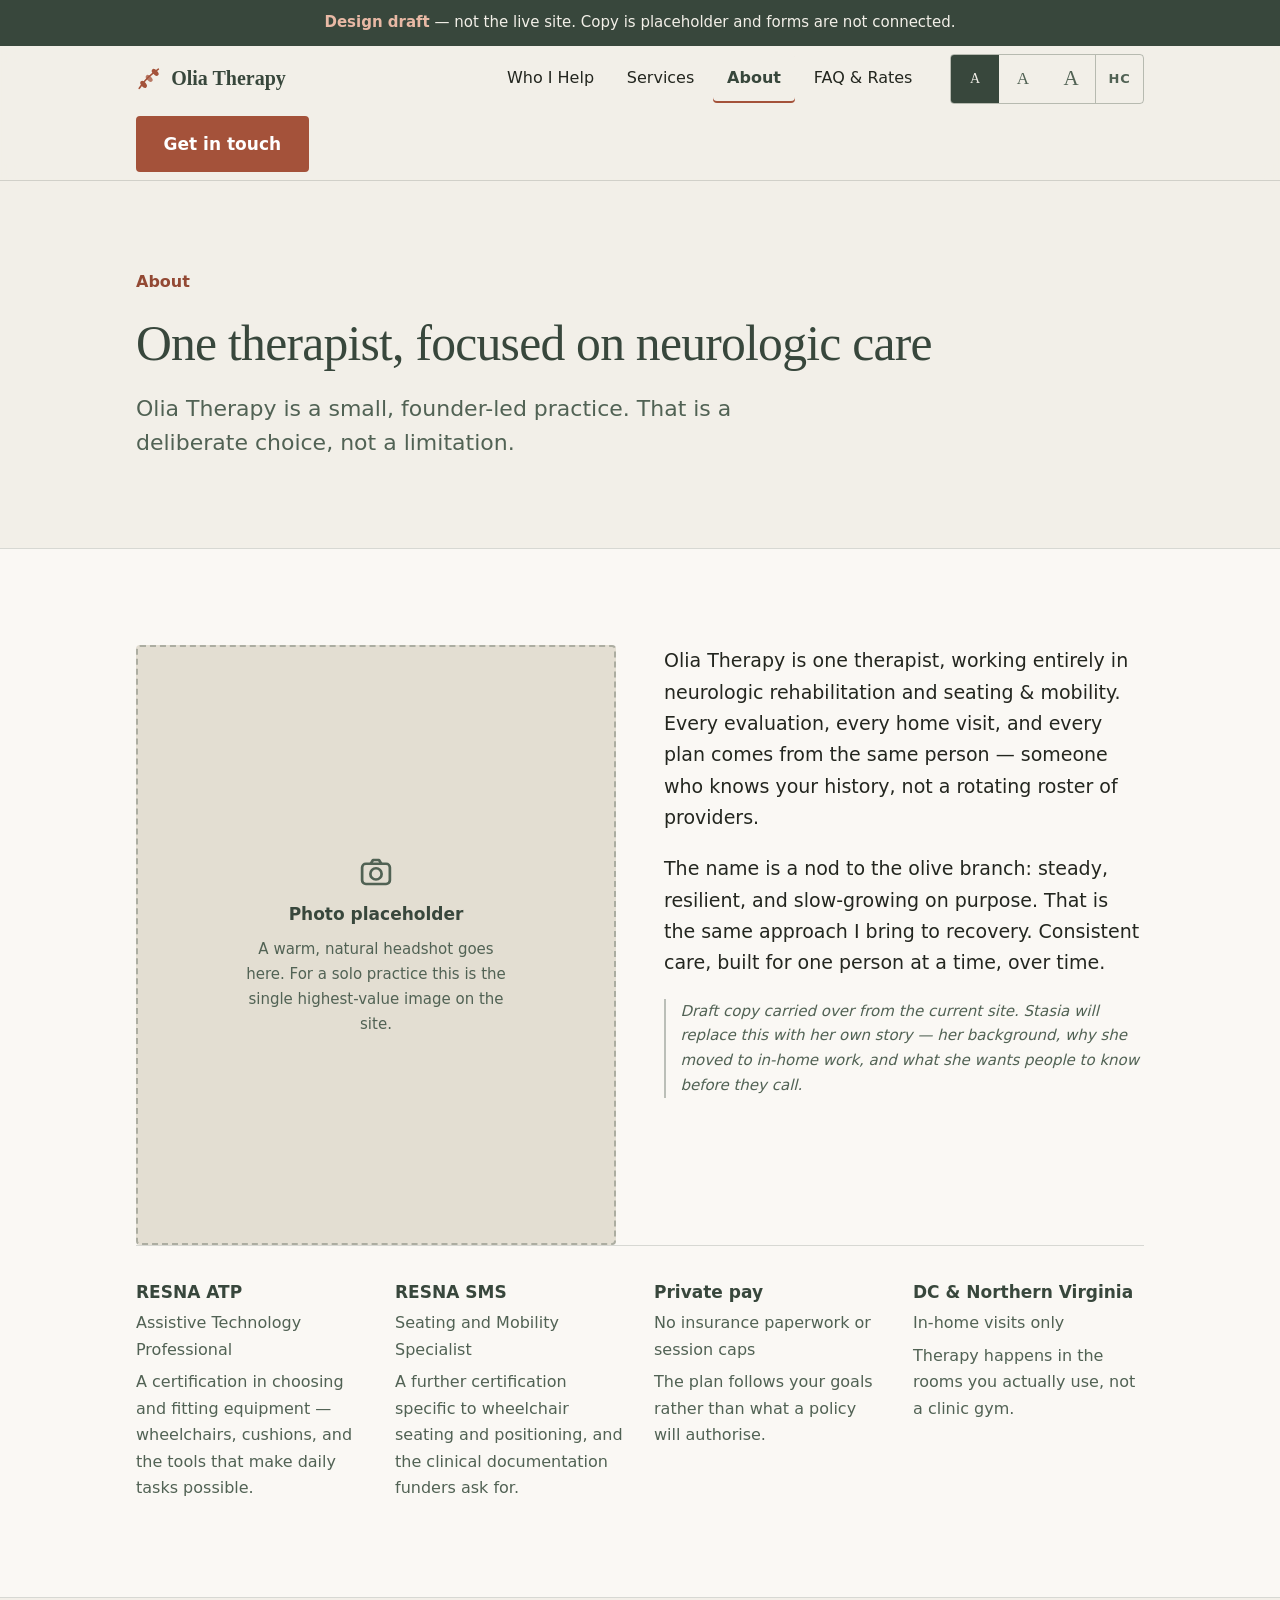
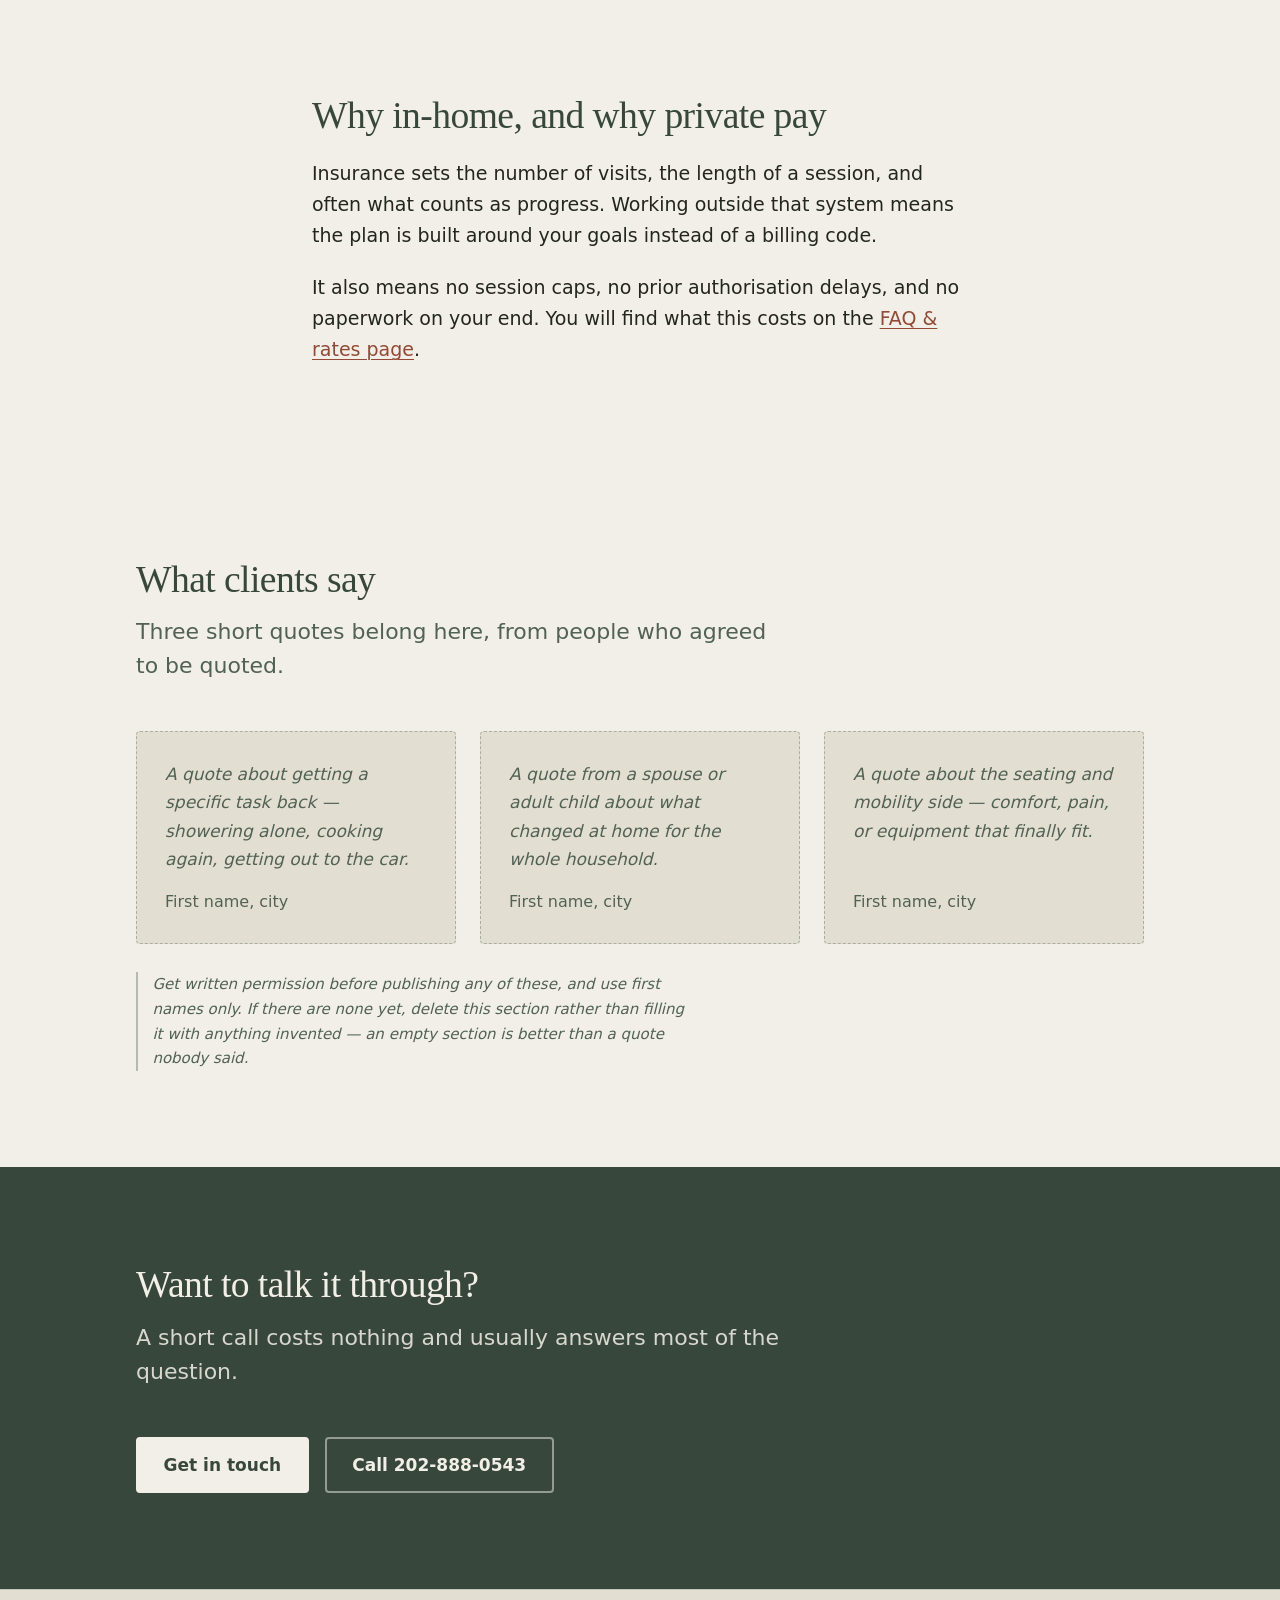
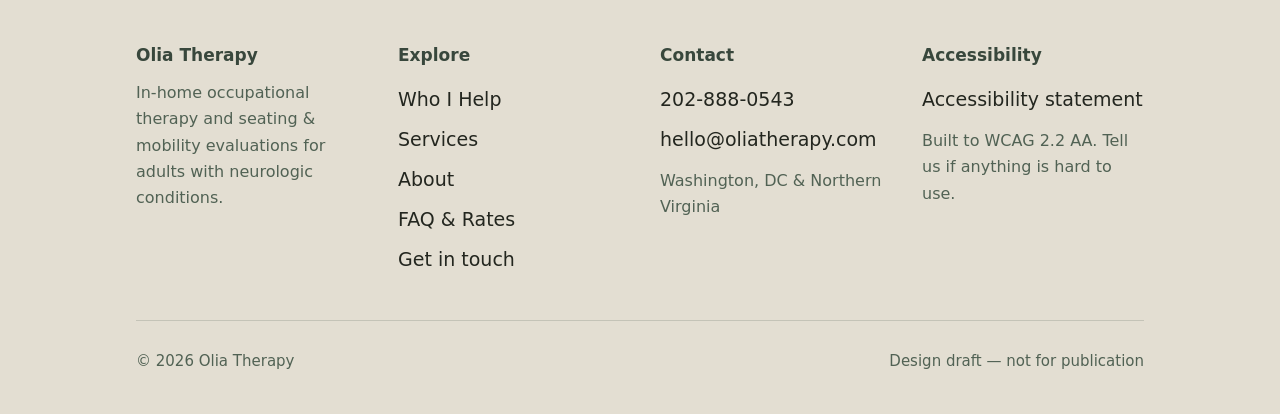
==== about.html @ 37af199b "Design audit pass: fix layout defect, add missing conversion content Layout defect: - Conditions pag" ====
<!DOCTYPE html>
<html lang="en">
<head>
<meta charset="UTF-8">
<meta name="viewport" content="width=device-width, initial-scale=1">

<!-- DRAFT ONLY. oliatherapy.com is live; this copy must never be indexed
     alongside it. Do not remove until this becomes the canonical site. -->
<meta name="robots" content="noindex, nofollow, noarchive, nosnippet">

<title>About | Olia Therapy</title>
<link rel="stylesheet" href="assets/css/site.css">
<link rel="preload" href="assets/fonts/worksans-var-latin.woff2" as="font" type="font/woff2" crossorigin>
<link rel="preload" href="assets/fonts/fraunces-var-latin.woff2" as="font" type="font/woff2" crossorigin>
<script>
/* Apply saved reading preferences before first paint to avoid a flash. */
(function(){try{var p=JSON.parse(localStorage.getItem('olia-reader-prefs'))||{};
if(p.textsize&&p.textsize!=='normal')document.documentElement.setAttribute('data-textsize',p.textsize);
if(p.contrast==='high')document.documentElement.setAttribute('data-contrast','high');}catch(e){}})();
</script>
</head>
<body>

<a class="skip" href="#main">Skip to main content</a>

<svg class="visually-hidden" aria-hidden="true" focusable="false" xmlns="http://www.w3.org/2000/svg">
  <symbol id="i-branch" viewBox="0 0 32 32"><path d="M4 28C9 21 13 14 28 4" fill="none" stroke="currentColor" stroke-width="2" stroke-linecap="round"/><ellipse cx="9.5" cy="23" rx="3" ry="5.2" transform="rotate(-40 9.5 23)" fill="currentColor"/><ellipse cx="16.5" cy="15.5" rx="3" ry="5.2" transform="rotate(-45 16.5 15.5)" fill="currentColor" opacity=".75"/><ellipse cx="24" cy="8" rx="3" ry="5.2" transform="rotate(-45 24 8)" fill="currentColor"/></symbol>
  <symbol id="i-phone" viewBox="0 0 24 24"><path d="M6.5 3h3l1.5 4-2 1.5a12 12 0 0 0 6.5 6.5L17 13l4 1.5v3a2.5 2.5 0 0 1-2.8 2.5C10.4 19.3 4.7 13.6 4 5.8A2.5 2.5 0 0 1 6.5 3Z" fill="none" stroke="currentColor" stroke-width="1.9" stroke-linejoin="round"/></symbol>
  <symbol id="i-mail" viewBox="0 0 24 24"><rect x="2.75" y="5" width="18.5" height="14" rx="2" fill="none" stroke="currentColor" stroke-width="1.9"/><path d="m3.5 6.5 8.5 6.5 8.5-6.5" fill="none" stroke="currentColor" stroke-width="1.9" stroke-linecap="round" stroke-linejoin="round"/></symbol>
  <symbol id="i-menu" viewBox="0 0 24 24"><path d="M4 7h16M4 12h16M4 17h16" fill="none" stroke="currentColor" stroke-width="2" stroke-linecap="round"/></symbol>
  <symbol id="i-close" viewBox="0 0 24 24"><path d="m6 6 12 12M18 6 6 18" fill="none" stroke="currentColor" stroke-width="2" stroke-linecap="round"/></symbol>
  <symbol id="i-arrow" viewBox="0 0 24 24"><path d="M4 12h15m0 0-5.5-5.5M19 12l-5.5 5.5" fill="none" stroke="currentColor" stroke-width="2" stroke-linecap="round" stroke-linejoin="round"/></symbol>
  <symbol id="i-chevron" viewBox="0 0 24 24"><path d="m6 9.5 6 6 6-6" fill="none" stroke="currentColor" stroke-width="2" stroke-linecap="round" stroke-linejoin="round"/></symbol>
  <symbol id="i-info" viewBox="0 0 24 24"><circle cx="12" cy="12" r="9.25" fill="none" stroke="currentColor" stroke-width="1.9"/><path d="M12 11v5.5M12 7.6v.9" stroke="currentColor" stroke-width="2" stroke-linecap="round"/></symbol>
  <symbol id="i-people" viewBox="0 0 32 32"><circle cx="12" cy="10.5" r="4.5" fill="none" stroke="currentColor" stroke-width="1.9"/><path d="M4.5 26c0-4.1 3.4-7.5 7.5-7.5s7.5 3.4 7.5 7.5" fill="none" stroke="currentColor" stroke-width="1.9" stroke-linecap="round"/><path d="M21.5 7.2a4.5 4.5 0 0 1 0 8.6M24 18.9c3.1.9 5.5 3.8 5.5 7.1" fill="none" stroke="currentColor" stroke-width="1.9" stroke-linecap="round" opacity=".7"/></symbol>
  <symbol id="i-camera" viewBox="0 0 24 24"><rect x="2.75" y="6.5" width="18.5" height="13.5" rx="2.5" fill="none" stroke="currentColor" stroke-width="1.8"/><circle cx="12" cy="13.25" r="3.75" fill="none" stroke="currentColor" stroke-width="1.8"/><path d="M8.5 6.5 10 4h4l1.5 2.5" fill="none" stroke="currentColor" stroke-width="1.8" stroke-linejoin="round"/></symbol>
  <symbol id="i-stroke" viewBox="0 0 32 32"><circle cx="16" cy="16" r="13" fill="none" stroke="currentColor" stroke-width="1.9"/><path d="M8.5 16h4.2l2.1-4.8 3.1 9.4 2-4.6h3.6" fill="none" stroke="currentColor" stroke-width="2.1" stroke-linecap="round" stroke-linejoin="round" opacity=".85"/></symbol>
  <symbol id="i-brain" viewBox="0 0 32 32"><path d="M16 4c5.5 0 9.5 4.6 9.5 10.3 0 6.6-5.6 11.4-9.5 12.5-3.9-1.1-9.5-5.9-9.5-12.5C6.5 8.6 10.5 4 16 4Z" fill="none" stroke="currentColor" stroke-width="1.9"/><path d="M11.5 15.2c1.7-1.9 1.7 2 3.4.1 1.7-1.9 1.7 2 3.4.1M16 20.5v3" fill="none" stroke="currentColor" stroke-width="1.9" stroke-linecap="round" opacity=".85"/></symbol>
  <symbol id="i-spine" viewBox="0 0 32 32"><path d="M16 4.5v23" fill="none" stroke="currentColor" stroke-width="1.9" stroke-linecap="round"/><path d="M11 8h10M11 27.5h10" fill="none" stroke="currentColor" stroke-width="1.9" stroke-linecap="round" opacity=".6"/><circle cx="16" cy="13" r="2.4" fill="currentColor" opacity=".85"/><circle cx="16" cy="19.5" r="2.4" fill="currentColor" opacity=".85"/></symbol>
  <symbol id="i-progressive" viewBox="0 0 32 32"><circle cx="16" cy="16" r="12.5" fill="none" stroke="currentColor" stroke-width="1.9"/><path d="M16 8.5V16l5.5 3.2" fill="none" stroke="currentColor" stroke-width="2.1" stroke-linecap="round" stroke-linejoin="round" opacity=".85"/></symbol>
  <symbol id="i-seating" viewBox="0 0 32 32"><circle cx="12.5" cy="22" r="6.5" fill="none" stroke="currentColor" stroke-width="1.9"/><path d="M12.5 22h8.5l3-6.5" fill="none" stroke="currentColor" stroke-width="1.9" stroke-linecap="round" stroke-linejoin="round"/><path d="M12.5 22V11h6" fill="none" stroke="currentColor" stroke-width="1.9" stroke-linecap="round" stroke-linejoin="round" opacity=".85"/><circle cx="24.5" cy="7.5" r="2.6" fill="currentColor" opacity=".85"/></symbol>
</svg>

<aside class="draft-banner" aria-label="Draft notice">
  <strong>Design draft</strong> &mdash; not the live site. Copy is placeholder and forms are not connected.
</aside>

<header class="site-header">
  <div class="header-inner">
    <a class="brand" href="index.html">
      <svg aria-hidden="true" focusable="false" style="color:var(--clay)"><use href="#i-branch"/></svg>
      Olia Therapy
    </a>

    <nav class="nav-links" aria-label="Main">
      <a href="conditions.html">Who I Help</a>
      <a href="services.html">Services</a>
      <a href="about.html">About</a>
      <a href="faq.html">FAQ &amp; Rates</a>
    </nav>

    <div class="reader-controls">
        <span class="visually-hidden" id="rc-desktop-label">Reading options</span>
        <div class="rc-group" role="group" aria-labelledby="rc-desktop-label">
          <button type="button" class="rc-btn s1" data-set-textsize="normal" aria-pressed="true"><span aria-hidden="true">A</span><span class="visually-hidden">Standard text size</span></button>
          <button type="button" class="rc-btn s2" data-set-textsize="large" aria-pressed="false"><span aria-hidden="true">A</span><span class="visually-hidden">Large text size</span></button>
          <button type="button" class="rc-btn s3" data-set-textsize="xlarge" aria-pressed="false"><span aria-hidden="true">A</span><span class="visually-hidden">Extra large text size</span></button>
          <button type="button" class="rc-btn contrast" data-toggle-contrast aria-pressed="false">HC<span class="visually-hidden"> — high contrast mode</span></button>
        </div>
      </div>

    <a class="btn btn-primary" href="contact.html">Get in touch</a>

    <button type="button" class="menu-toggle" data-menu-open aria-expanded="false" aria-controls="mobile-menu">
      <svg aria-hidden="true" focusable="false"><use href="#i-menu"/></svg>
      Menu
    </button>
  </div>
</header>

<div class="mobile-menu" id="mobile-menu" hidden>
  <div class="mm-head">
    <span class="brand" aria-hidden="true">
      <svg focusable="false" style="color:var(--clay)"><use href="#i-branch"/></svg>
      Olia Therapy
    </span>
    <button type="button" class="mm-close" data-menu-close>
      <svg aria-hidden="true" focusable="false"><use href="#i-close"/></svg>
      <span class="visually-hidden">Close menu</span>
    </button>
  </div>
  <nav class="mm-links" aria-label="Main">
    <a href="conditions.html">Who I Help</a>
    <a href="services.html">Services</a>
    <a href="about.html">About</a>
    <a href="faq.html">FAQ &amp; Rates</a>
    <a href="contact.html">Get in touch</a>
  </nav>
  <div class="mm-foot">
    <div class="reader-controls">
        <span class="visually-hidden" id="rc-mobile-label">Reading options</span>
        <div class="rc-group" role="group" aria-labelledby="rc-mobile-label">
          <button type="button" class="rc-btn s1" data-set-textsize="normal" aria-pressed="true"><span aria-hidden="true">A</span><span class="visually-hidden">Standard text size</span></button>
          <button type="button" class="rc-btn s2" data-set-textsize="large" aria-pressed="false"><span aria-hidden="true">A</span><span class="visually-hidden">Large text size</span></button>
          <button type="button" class="rc-btn s3" data-set-textsize="xlarge" aria-pressed="false"><span aria-hidden="true">A</span><span class="visually-hidden">Extra large text size</span></button>
          <button type="button" class="rc-btn contrast" data-toggle-contrast aria-pressed="false">HC<span class="visually-hidden"> — high contrast mode</span></button>
        </div>
      </div>
    <a class="btn btn-primary" href="tel:+12028880543">Call 202-888-0543</a>
  </div>
</div>

<main id="main">

  <section class="hero">
    <div class="wrap">
      <div class="stack" style="max-width:52rem">
        <p class="eyebrow">About</p>
        <h1>One therapist, focused on neurologic care</h1>
        <p class="lede">Olia Therapy is a small, founder-led practice. That is a deliberate choice, not a limitation.</p>
      </div>
    </div>
  </section>

  <section class="band-surface">
    <div class="wrap">
      <div class="grid-2" style="align-items:start">
        <div class="photo-slot portrait">
          <svg aria-hidden="true" focusable="false"><use href="#i-camera"/></svg>
          <b>Photo placeholder</b>
          <span>A warm, natural headshot goes here. For a solo practice this is the single highest-value image on the site.</span>
        </div>
        <div class="stack">
          <p>Olia Therapy is one therapist, working entirely in neurologic rehabilitation and seating &amp; mobility. Every evaluation, every home visit, and every plan comes from the same person — someone who knows your history, not a rotating roster of providers.</p>
          <p>The name is a nod to the olive branch: steady, resilient, and slow-growing on purpose. That is the same approach I bring to recovery. Consistent care, built for one person at a time, over time.</p>
          <p class="draft-note">Draft copy carried over from the current site. Stasia will replace this with her own story — her background, why she moved to in-home work, and what she wants people to know before they call.</p>
        </div>
      </div>


      <div class="credentials">
        <div class="credential">
          <p class="credential-name">RESNA ATP</p>
          <p>Assistive Technology Professional</p>
          <p class="credential-what">A certification in choosing and fitting equipment &mdash; wheelchairs, cushions, and the tools that make daily tasks possible.</p>
        </div>
        <div class="credential">
          <p class="credential-name">RESNA SMS</p>
          <p>Seating and Mobility Specialist</p>
          <p class="credential-what">A further certification specific to wheelchair seating and positioning, and the clinical documentation funders ask for.</p>
        </div>
        <div class="credential">
          <p class="credential-name">Private pay</p>
          <p>No insurance paperwork or session caps</p>
          <p class="credential-what">The plan follows your goals rather than what a policy will authorise.</p>
        </div>
        <div class="credential">
          <p class="credential-name">DC &amp; Northern Virginia</p>
          <p>In-home visits only</p>
          <p class="credential-what">Therapy happens in the rooms you actually use, not a clinic gym.</p>
        </div>
      </div>
    </div>
  </section>

  <section>
    <div class="wrap wrap-narrow">
      <div class="stack">
        <h2>Why in-home, and why private pay</h2>
        <p>Insurance sets the number of visits, the length of a session, and often what counts as progress. Working outside that system means the plan is built around your goals instead of a billing code.</p>
        <p>It also means no session caps, no prior authorisation delays, and no paperwork on your end. You will find what this costs on the <a href="faq.html">FAQ &amp; rates page</a>.</p>
      </div>
    </div>
  </section>

  <section>
    <div class="wrap">
      <div class="section-head">
        <h2>What clients say</h2>
        <p class="lede">Three short quotes belong here, from people who agreed to be quoted.</p>
      </div>
      <div class="quote-grid">
        <div class="quote quote-empty">
          <p class="quote-body">A quote about getting a specific task back &mdash; showering alone, cooking again, getting out to the car.</p>
          <p class="quote-attrib">First name, city</p>
        </div>
        <div class="quote quote-empty">
          <p class="quote-body">A quote from a spouse or adult child about what changed at home for the whole household.</p>
          <p class="quote-attrib">First name, city</p>
        </div>
        <div class="quote quote-empty">
          <p class="quote-body">A quote about the seating and mobility side &mdash; comfort, pain, or equipment that finally fit.</p>
          <p class="quote-attrib">First name, city</p>
        </div>
      </div>
      <p class="draft-note" style="margin-top:1.75rem">Get written permission before publishing any of these, and use first names only. If there are none yet, delete this section rather than filling it with anything invented &mdash; an empty section is better than a quote nobody said.</p>
    </div>
  </section>

  <section class="band-deep">
    <div class="wrap">
      <div class="section-head">
        <h2>Want to talk it through?</h2>
        <p class="lede">A short call costs nothing and usually answers most of the question.</p>
      </div>
      <div class="btn-row">
        <a class="btn btn-on-deep" href="contact.html">Get in touch</a>
        <a class="btn" style="border-color:rgba(242,239,232,.5);color:var(--on-deep)" href="tel:+12028880543">Call 202-888-0543</a>
      </div>
    </div>
  </section>
</main>

<footer class="site-footer">
  <div class="wrap">
    <div class="footer-grid">
      <div>
        <h2>Olia Therapy</h2>
        <p style="color:var(--mid);font-size:1rem">In-home occupational therapy and seating &amp; mobility evaluations for adults with neurologic conditions.</p>
      </div>
      <div>
        <h2>Explore</h2>
        <ul class="footer-links">
          <li><a href="conditions.html">Who I Help</a></li>
          <li><a href="services.html">Services</a></li>
          <li><a href="about.html">About</a></li>
          <li><a href="faq.html">FAQ &amp; Rates</a></li>
          <li><a href="contact.html">Get in touch</a></li>
        </ul>
      </div>
      <div>
        <h2>Contact</h2>
        <ul class="footer-links">
          <li><a href="tel:+12028880543">202-888-0543</a></li>
          <li><a href="mailto:hello@oliatherapy.com">hello@oliatherapy.com</a></li>
        </ul>
        <p style="color:var(--mid);font-size:1rem;margin-top:.5rem">Washington, DC &amp; Northern Virginia</p>
      </div>
      <div>
        <h2>Accessibility</h2>
        <ul class="footer-links">
          <li><a href="accessibility.html">Accessibility statement</a></li>
        </ul>
        <p style="color:var(--mid);font-size:1rem;margin-top:.5rem">Built to WCAG 2.2 AA. Tell us if anything is hard to use.</p>
      </div>
    </div>
    <div class="footer-bottom">
      <span>&copy; 2026 Olia Therapy</span>
      <span>Design draft &mdash; not for publication</span>
    </div>
  </div>
</footer>

<nav class="call-bar" aria-label="Quick contact">
  <a href="tel:+12028880543"><svg aria-hidden="true" focusable="false"><use href="#i-phone"/></svg>Call</a>
  <a href="mailto:hello@oliatherapy.com"><svg aria-hidden="true" focusable="false"><use href="#i-mail"/></svg>Email</a>
</nav>

<script src="assets/js/site.js"></script>

</body>
</html>
---- assets/css/site.css ----
/* ==========================================================================
   Olia Therapy — design system
   Palette B "Sage & Clay". Every text/background pairing verified >= 4.5:1.
   Audience note: visitors commonly live with stroke, TBI, SCI, Parkinson's,
   MS. Sizes and targets below are deliberately above WCAG 2.2 AA minimums.
   ========================================================================== */

/* ---------- fonts (self-hosted, latin subset) ---------- */
@font-face {
  font-family: 'Fraunces';
  src: url('../fonts/fraunces-var-latin.woff2') format('woff2-variations');
  font-weight: 400 600;
  font-style: normal;
  font-display: swap;
  unicode-range: U+0000-00FF, U+0131, U+0152-0153, U+02BB-02BC, U+2000-206F, U+2122;
}
@font-face {
  font-family: 'Work Sans';
  src: url('../fonts/worksans-var-latin.woff2') format('woff2-variations');
  font-weight: 400 600;
  font-style: normal;
  font-display: swap;
  unicode-range: U+0000-00FF, U+0131, U+0152-0153, U+02BB-02BC, U+2000-206F, U+2122;
}

/* ---------- tokens ---------- */
:root {
  /* palette B — sage & clay */
  --ink:        #23261F;  /* body text        13.4:1 on --bg */
  --deep:       #38473C;  /* headings          8.6:1 on --bg */
  --mid:        #516254;  /* muted text  5.7/6.1/4.9 on bg/surface/sunk */
  --clay:       #A4523A;  /* accent: text 4.8:1, white-on-fill 5.5:1 */
  --clay-deep:  #934934;  /* accent text 5.6/6.1/4.8 on bg/surface/sunk */
  --bg:         #F2EFE8;  /* page ground */
  --surface:    #FAF8F4;  /* raised panels */
  --sunk:       #E3DED2;  /* recessed bands */
  --line:       rgba(56, 71, 60, 0.18);
  --line-firm:  rgba(56, 71, 60, 0.32);
  --on-deep:    #F2EFE8;  /* text on --deep fills */
  --on-clay:    #FFFFFF;  /* text on --clay fills */

  /* type */
  --serif: 'Fraunces', Georgia, 'Times New Roman', serif;
  --sans:  'Work Sans', -apple-system, BlinkMacSystemFont, 'Segoe UI', system-ui, sans-serif;
  --text-base: 1.1875rem;   /* 19px floor — stroke-accessibility research */
  --leading: 1.65;
  --measure: 65ch;

  /* space + chrome */
  --gutter: clamp(1.25rem, 4vw, 2.5rem);
  --section-y: clamp(3.5rem, 8vw, 6rem);
  --header-h: 4.5rem;
  --radius: 4px;
  --tap: 3rem;              /* 48px — double the WCAG 2.2 minimum */
  --focus: var(--clay-deep);
}

/* reader preference: high contrast. Every pairing pushed past 7:1. */
:root[data-contrast="high"] {
  --ink:       #14170F;
  --deep:      #1E2A20;
  --mid:       #33412F;
  --clay:      #7A3826;
  --clay-deep: #6E3221;
  --bg:        #FFFDF7;
  --surface:   #FFFFFF;
  --sunk:      #F0ECE0;
  --line:      rgba(20, 23, 15, 0.45);
  --line-firm: rgba(20, 23, 15, 0.7);
  --focus:     #14170F;
}

/* reader preference: text size. Scales the root so every rem follows. */
:root[data-textsize="large"]  { font-size: 112.5%; }
:root[data-textsize="xlarge"] { font-size: 125%; }

/* ---------- reset ---------- */
*, *::before, *::after { box-sizing: border-box; }
html { -webkit-text-size-adjust: 100%; scroll-behavior: smooth; }
body {
  margin: 0;
  background: var(--bg);
  color: var(--ink);
  font-family: var(--sans);
  font-size: var(--text-base);
  line-height: var(--leading);
  -webkit-font-smoothing: antialiased;
  overflow-x: hidden;
}
img, svg, video { max-width: 100%; height: auto; display: block; }
button, input, select, textarea { font: inherit; color: inherit; }

/* ---------- typography ---------- */
h1, h2, h3, h4 {
  font-family: var(--serif);
  color: var(--deep);
  font-weight: 500;
  line-height: 1.15;
  letter-spacing: -0.015em;
  text-wrap: balance;
  margin: 0;
}
h1 { font-size: clamp(2.1rem, 5vw, 3.1rem); }
h2 { font-size: clamp(1.65rem, 3.4vw, 2.35rem); }
h3 { font-size: clamp(1.25rem, 2.2vw, 1.5rem); line-height: 1.25; }
h4 { font-size: 1.0625rem; font-family: var(--sans); font-weight: 600; letter-spacing: 0; }
p  { margin: 0; max-width: var(--measure); }
strong { font-weight: 600; color: var(--deep); }

a { color: var(--clay-deep); text-underline-offset: 0.18em; text-decoration-thickness: 1px; }
a:hover { text-decoration-thickness: 2px; }

.lede {
  font-size: clamp(1.2rem, 2.1vw, 1.375rem);
  line-height: 1.55;
  color: var(--mid);
  max-width: 46ch;
}
.eyebrow {
  font-size: 1rem;
  font-weight: 600;
  color: var(--clay-deep);
  margin: 0;
}

/* ---------- layout ---------- */
.wrap { width: 100%; max-width: 68rem; margin-inline: auto; padding-inline: var(--gutter); }
.wrap-narrow { max-width: 46rem; }
section { padding-block: var(--section-y); }
.band-surface { background: var(--surface); border-block: 1px solid var(--line); }
.band-sunk    { background: var(--sunk); }
.band-deep    { background: var(--deep); color: var(--on-deep); }
.band-deep h1, .band-deep h2, .band-deep h3 { color: var(--on-deep); }
.band-deep .lede, .band-deep p { color: rgba(242, 239, 232, 0.86); }
.band-deep .eyebrow { color: #E8B9A5; }

.stack   { display: flex; flex-direction: column; gap: 1.25rem; }
.stack-s { display: flex; flex-direction: column; gap: 0.75rem; }
.stack-l { display: flex; flex-direction: column; gap: 2.5rem; }
.section-head { display: flex; flex-direction: column; gap: 0.9rem; max-width: 54ch; margin-bottom: 3rem; }

/* WCAG 2.2 — 2.4.11 Focus Not Obscured: sticky header must never cover focus */
:where(h1, h2, h3, section, [id]) { scroll-margin-top: calc(var(--header-h) + 1.5rem); }

/* ---------- focus + skip ---------- */
:focus-visible {
  outline: 3px solid var(--focus);
  outline-offset: 3px;
  border-radius: 2px;
}
.skip {
  position: absolute; left: var(--gutter); top: -100vh; z-index: 100;
  background: var(--deep); color: var(--on-deep);
  padding: 0.9rem 1.5rem; border-radius: var(--radius); font-weight: 600;
  text-decoration: none;
}
.skip:focus { top: 0.75rem; }

/* ---------- header ---------- */
.site-header {
  position: sticky; top: 0; z-index: 50;
  background: color-mix(in srgb, var(--bg) 92%, transparent);
  backdrop-filter: blur(8px);
  border-bottom: 1px solid var(--line);
}
@supports not (backdrop-filter: blur(8px)) { .site-header { background: var(--bg); } }

.header-inner {
  max-width: 68rem; margin-inline: auto; padding: 0.5rem var(--gutter);
  min-height: var(--header-h);
  display: flex; align-items: center; gap: 0.75rem 1.5rem;
  /* wraps instead of overflowing when the reader enlarges text to 200% */
  flex-wrap: wrap;
}
.brand {
  display: inline-flex; align-items: center; gap: 0.6rem;
  font-family: var(--serif); font-size: 1.25rem; font-weight: 600;
  color: var(--deep); text-decoration: none; margin-right: auto;
  padding-block: 0.5rem;
}
.brand svg { width: 1.6rem; height: 1.6rem; flex: none; }

.nav-links { display: flex; align-items: center; gap: 0.35rem; }
.nav-links a {
  display: inline-flex; align-items: center; min-height: var(--tap);
  padding: 0 0.85rem; border-radius: var(--radius);
  color: var(--ink); text-decoration: none; font-size: 1rem;
}
.nav-links a:hover { background: var(--sunk); color: var(--deep); }
.nav-links a[aria-current="page"] {
  color: var(--deep); font-weight: 600;
  box-shadow: inset 0 -2px 0 var(--clay);
}

/* ---------- reader controls ---------- */
.reader-controls { display: flex; align-items: center; gap: 0.4rem; }
.rc-group { display: flex; align-items: center; border: 1px solid var(--line-firm); border-radius: var(--radius); overflow: hidden; }
.rc-btn {
  min-width: var(--tap); min-height: var(--tap);
  display: inline-flex; align-items: center; justify-content: center;
  background: transparent; border: 0; cursor: pointer;
  color: var(--mid); font-family: var(--serif); line-height: 1;
}
.rc-btn:hover { background: var(--sunk); color: var(--deep); }
.rc-btn[aria-pressed="true"] { background: var(--deep); color: var(--on-deep); }
.rc-btn.s1 { font-size: 0.875rem; }
.rc-btn.s2 { font-size: 1.0625rem; }
.rc-btn.s3 { font-size: 1.3125rem; }
.rc-btn.contrast { border-left: 1px solid var(--line-firm); font-family: var(--sans); font-size: 0.8125rem; font-weight: 600; letter-spacing: 0.06em; padding-inline: 0.75rem; }

/* ---------- buttons ---------- */
.btn {
  display: inline-flex; align-items: center; justify-content: center;
  min-height: var(--tap); padding: 0.75rem 1.6rem;
  border-radius: var(--radius); border: 2px solid transparent;
  font-size: 1.0625rem; font-weight: 600; text-decoration: none; cursor: pointer;
  transition: background-color .15s ease, border-color .15s ease, color .15s ease;
}
.btn-primary { background: var(--clay); color: var(--on-clay); border-color: var(--clay); }
.btn-primary:hover { background: var(--clay-deep); border-color: var(--clay-deep); }
.btn-secondary { background: transparent; color: var(--deep); border-color: var(--line-firm); }
.btn-secondary:hover { border-color: var(--deep); background: var(--surface); }
.btn-on-deep { background: var(--on-deep); color: var(--deep); border-color: var(--on-deep); }
.btn-on-deep:hover { background: #fff; border-color: #fff; }
.btn-row { display: flex; flex-wrap: wrap; gap: 1rem; }

.link-more {
  display: inline-flex; align-items: center;
  min-height: var(--tap); font-weight: 600; color: var(--clay-deep);
  text-decoration: none; box-shadow: inset 0 -1px 0 currentColor; width: fit-content;
}
.link-more:hover { box-shadow: inset 0 -2px 0 currentColor; }

/* ---------- mobile menu ---------- */
.menu-toggle { display: none; }
.mobile-menu { display: none; }

@media (max-width: 61.25rem) {
  .nav-links, .header-inner .reader-controls { display: none; }
  .menu-toggle {
    display: inline-flex; align-items: center; gap: 0.55rem;
    min-height: var(--tap); padding: 0 1rem;
    background: transparent; border: 1px solid var(--line-firm);
    border-radius: var(--radius); color: var(--deep);
    font-size: 1rem; font-weight: 600; cursor: pointer;
  }
  .menu-toggle svg { width: 1.25rem; height: 1.25rem; }

  .mobile-menu {
    display: flex; flex-direction: column;
    position: fixed; inset: 0; z-index: 60;
    background: var(--bg);
    overflow-y: auto; overscroll-behavior: contain;
  }
  .mobile-menu[hidden] { display: none; }
  .mm-head {
    display: flex; align-items: center; justify-content: space-between; gap: 1rem;
    padding: 0 var(--gutter); min-height: var(--header-h);
    border-bottom: 1px solid var(--line);
  }
  .mm-close {
    min-width: var(--tap); min-height: var(--tap);
    display: inline-flex; align-items: center; justify-content: center;
    background: transparent; border: 1px solid var(--line-firm);
    border-radius: var(--radius); color: var(--deep); cursor: pointer;
  }
  .mm-close svg { width: 1.5rem; height: 1.5rem; }
  .mm-links { display: flex; flex-direction: column; padding: 0.5rem var(--gutter); }
  .mm-links a {
    display: flex; align-items: center; min-height: 3.5rem;
    font-family: var(--serif); font-size: 1.5rem; color: var(--deep);
    text-decoration: none; border-bottom: 1px solid var(--line);
  }
  .mm-links a[aria-current="page"] { color: var(--clay-deep); font-weight: 600; }
  .mm-foot { padding: 1.5rem var(--gutter) 6rem; display: flex; flex-direction: column; gap: 1.25rem; }
  .mm-foot .reader-controls { display: flex; }
}

/* ---------- mobile call bar ---------- */
.call-bar { display: none; }
@media (max-width: 47.5rem) {
  /* The sticky Call/Email bar covers this, so the header CTA is redundant
     here and would otherwise wrap the header onto a second row. */
  .header-inner > .btn-primary { display: none; }

  .call-bar {
    display: grid; grid-template-columns: 1fr 1fr;
    position: fixed; left: 0; right: 0; bottom: 0; z-index: 40;
    background: var(--deep);
    padding-bottom: env(safe-area-inset-bottom, 0);
  }
  .call-bar a {
    display: inline-flex; align-items: center; justify-content: center; gap: 0.5rem;
    min-height: 3.5rem; color: var(--on-deep); text-decoration: none;
    font-weight: 600; font-size: 1.0625rem;
  }
  .call-bar a + a { border-left: 1px solid rgba(242,239,232,.25); }
  .call-bar svg { width: 1.15rem; height: 1.15rem; flex: none; }
  body { padding-bottom: 3.5rem; }
}

/* ---------- hero ---------- */
.hero { padding-block: clamp(3rem, 7vw, 5.5rem); }
.hero-grid { display: grid; grid-template-columns: 1.1fr 0.9fr; gap: clamp(2rem, 5vw, 4rem); align-items: center; }
.hero-copy { display: flex; flex-direction: column; gap: 1.6rem; align-items: flex-start; }
@media (max-width: 56.25rem) {
  .hero-grid { grid-template-columns: 1fr; }
  .hero-art { max-width: 20rem; margin-inline: auto; }
}

/* ---------- cards + grids ---------- */
.grid-3 { display: grid; grid-template-columns: repeat(auto-fit, minmax(15rem, 1fr)); gap: 1.5rem; }
.grid-2 { display: grid; grid-template-columns: repeat(auto-fit, minmax(19rem, 1fr)); gap: clamp(1.5rem, 4vw, 3rem); }

.card {
  background: var(--surface); border: 1px solid var(--line);
  border-radius: var(--radius); padding: 1.75rem;
  display: flex; flex-direction: column; gap: 0.7rem;
}
.card h3 { font-size: 1.25rem; }
.card p { color: var(--mid); font-size: 1.0625rem; }
.card-icon { width: 2.5rem; height: 2.5rem; margin-bottom: 0.3rem; }
.card .link-more { margin-top: auto; padding-top: 0.5rem; }

/* condition list — content-led, not a card grid */
.condition-list { display: grid; grid-template-columns: repeat(auto-fit, minmax(17rem, 1fr)); gap: 2.25rem 2.5rem; }
.condition { display: flex; gap: 1rem; align-items: flex-start; }
.condition svg { width: 2.25rem; height: 2.25rem; flex: none; margin-top: 0.15rem; }
.condition h3 { font-size: 1.1875rem; margin-bottom: 0.35rem; }
.condition p { color: var(--mid); font-size: 1.0625rem; }

/* condition detail — heading spans, then prose and checklist share the width */
.condition-detail { display: grid; gap: 1.5rem 3rem; grid-template-columns: 1fr 1fr; align-items: start; }
.condition-detail > .cd-head { grid-column: 1 / -1; display: flex; align-items: center; gap: 1rem; }
.condition-detail > .cd-head svg { width: 2.75rem; height: 2.75rem; flex: none; color: var(--clay); }
.condition-detail + .condition-detail { margin-top: 3.5rem; padding-top: 3.5rem; border-top: 1px solid var(--line); }
.cd-list-label { font-weight: 600; font-size: 1rem; color: var(--deep); margin-bottom: 0.85rem; }
@media (max-width: 47.5rem) { .condition-detail { grid-template-columns: 1fr; } }

/* service blocks */
.service-block { display: grid; grid-template-columns: 0.85fr 1.15fr; gap: clamp(1.5rem, 4vw, 3.5rem); align-items: start; }
.service-block + .service-block { margin-top: var(--section-y); padding-top: var(--section-y); border-top: 1px solid var(--line); }
@media (max-width: 56.25rem) { .service-block { grid-template-columns: 1fr; } }

.tag {
  display: inline-block; width: fit-content;
  font-size: 0.8125rem; font-weight: 600; letter-spacing: 0.09em; text-transform: uppercase;
  color: var(--clay-deep); border: 1px solid var(--line-firm);
  border-radius: 99px; padding: 0.35rem 0.85rem;
}

/* checklist */
.checks { list-style: none; margin: 0; padding: 0; display: flex; flex-direction: column; gap: 0.85rem; }
.checks li { display: grid; grid-template-columns: 1.35rem 1fr; gap: 0.85rem; align-items: start; }
.checks li::before {
  content: ""; width: 1.35rem; height: 1.35rem; margin-top: 0.2rem;
  background: var(--clay); border-radius: 50%;
  -webkit-mask: url("data:image/svg+xml,%3Csvg xmlns='http://www.w3.org/2000/svg' viewBox='0 0 24 24'%3E%3Cpath d='M5 12.5l4.5 4.5L19 7.5' fill='none' stroke='%23000' stroke-width='2.5' stroke-linecap='round' stroke-linejoin='round'/%3E%3C/svg%3E") center/1.35rem no-repeat;
          mask: url("data:image/svg+xml,%3Csvg xmlns='http://www.w3.org/2000/svg' viewBox='0 0 24 24'%3E%3Cpath d='M5 12.5l4.5 4.5L19 7.5' fill='none' stroke='%23000' stroke-width='2.5' stroke-linecap='round' stroke-linejoin='round'/%3E%3C/svg%3E") center/1.35rem no-repeat;
}

/* testimonials */
.quote-grid { display: grid; grid-template-columns: repeat(auto-fit, minmax(17rem, 1fr)); gap: 1.5rem; }
.quote {
  display: flex; flex-direction: column; gap: 1rem;
  padding: 1.75rem; background: var(--surface);
  border: 1px solid var(--line); border-radius: var(--radius);
}
.quote-body { font-size: 1.0625rem; }
.quote-attrib { font-size: 1rem; color: var(--mid); margin-top: auto; }
.quote-empty { border-style: dashed; border-color: var(--line-firm); background: var(--sunk); }
.quote-empty .quote-body { color: var(--mid); font-style: italic; }

/* pull quote */
.pullquote {
  font-family: var(--serif); font-weight: 500;
  font-size: clamp(1.5rem, 3.2vw, 2.1rem); line-height: 1.28;
  color: var(--deep); margin: 0; max-width: 22ch;
}
.pullquote cite { display: block; margin-top: 1.25rem; font-family: var(--sans); font-size: 1rem; font-style: normal; color: var(--mid); }

/* closing prompt — the quiet alternative to the full dark band */
.closer {
  display: flex; flex-wrap: wrap; align-items: center; justify-content: space-between;
  gap: 1.5rem 2.5rem; padding: 2rem 0 0; border-top: 2px solid var(--deep);
}
.closer h2 { font-size: clamp(1.4rem, 2.6vw, 1.85rem); max-width: 20ch; }

/* credentials */
.credentials { display: grid; grid-template-columns: repeat(auto-fit, minmax(13rem, 1fr)); gap: 1.75rem; padding-top: 2rem; border-top: 1px solid var(--line); }
.credential .credential-name {
  color: var(--deep); margin-bottom: 0.25rem;
  font-family: var(--sans); font-weight: 600; font-size: 1.0625rem;
}
.credential p { color: var(--mid); font-size: 1rem; }
.credential .credential-what { margin-top: 0.4rem; }

/* caregiver panel */
.caregiver {
  display: grid; grid-template-columns: auto 1fr; gap: 1.25rem 1.5rem;
  align-items: start; padding: 1.75rem 2rem;
  background: var(--surface); border: 1px solid var(--line);
  border-left: 3px solid var(--clay); border-radius: var(--radius);
}
.caregiver svg { width: 2.25rem; height: 2.25rem; color: var(--clay); flex: none; }
.caregiver .stack-s { gap: 0.85rem; }
@media (max-width: 36rem) { .caregiver { grid-template-columns: 1fr; } }

/* area list */
.area-list { list-style: none; margin: 0; padding: 0; }
.area-list li { padding: 0.9rem 0; border-bottom: 1px solid var(--line); font-size: 1.0625rem; }
.area-list li:last-child { border-bottom: none; }

/* FAQ accordion */
.faq-list { display: flex; flex-direction: column; }
.faq-item { border-bottom: 1px solid var(--line); }
.faq-item:first-child { border-top: 1px solid var(--line); }
.faq-q {
  width: 100%; min-height: var(--tap); padding: 1.35rem 3rem 1.35rem 0;
  background: none; border: 0; cursor: pointer; text-align: left;
  display: flex; align-items: center; justify-content: space-between; gap: 1rem;
  font-family: var(--serif); font-size: 1.25rem; font-weight: 500; color: var(--deep);
  position: relative;
}
.faq-q:hover { color: var(--clay-deep); }
.faq-q .chev {
  position: absolute; right: 0; width: 1.5rem; height: 1.5rem; flex: none;
  transition: transform .2s ease; color: var(--clay-deep);
}
.faq-q[aria-expanded="true"] .chev { transform: rotate(180deg); }
.faq-a { padding: 0 0 1.5rem; display: flex; flex-direction: column; gap: 1rem; }
.faq-a[hidden] { display: none; }

/* forms */
.form { display: flex; flex-direction: column; gap: 1.35rem; max-width: 34rem; }
.field { display: flex; flex-direction: column; gap: 0.45rem; }
.field label { font-weight: 600; font-size: 1rem; color: var(--deep); }
.field .hint { font-size: 0.9375rem; color: var(--mid); }
.field input, .field textarea, .field select {
  width: 100%; min-height: var(--tap);
  background: var(--surface); color: var(--ink);
  border: 1px solid var(--line-firm); border-radius: var(--radius);
  padding: 0.75rem 0.9rem; font-size: 1.0625rem;
}
.field textarea { min-height: 8rem; resize: vertical; }
.field input::placeholder, .field textarea::placeholder { color: var(--mid); opacity: .8; }
.field input:focus-visible, .field textarea:focus-visible, .field select:focus-visible { border-color: var(--focus); }

.band-deep .field label { color: var(--on-deep); }
.band-deep .field .hint { color: rgba(242,239,232,.75); }
.band-deep .field input, .band-deep .field textarea {
  background: rgba(242,239,232,.1); color: var(--on-deep); border-color: rgba(242,239,232,.4);
}
.band-deep .field input::placeholder, .band-deep .field textarea::placeholder { color: rgba(242,239,232,.55); }
.band-deep :focus-visible { outline-color: #E8B9A5; }

.notice {
  display: grid; grid-template-columns: auto 1fr; gap: 0.85rem; align-items: start;
  background: var(--sunk); border-left: 3px solid var(--clay);
  padding: 1rem 1.25rem; border-radius: var(--radius); font-size: 1rem;
}
.notice svg { width: 1.35rem; height: 1.35rem; color: var(--clay-deep); flex: none; margin-top: 0.15rem; }
.notice p { color: var(--ink); max-width: 58ch; }
.band-deep .notice { background: rgba(242,239,232,.1); border-left-color: #E8B9A5; }
.band-deep .notice p { color: rgba(242,239,232,.9); }
.band-deep .notice svg { color: #E8B9A5; }

/* contact direct links */
.contact-direct { display: flex; flex-direction: column; gap: 0.5rem; }
.contact-direct a {
  display: inline-flex; align-items: center; gap: 0.75rem;
  min-height: var(--tap); font-size: 1.25rem; font-weight: 600;
  color: var(--on-deep); text-decoration: none; width: fit-content;
}
.contact-direct a:hover { color: #E8B9A5; }
.contact-direct svg { width: 1.35rem; height: 1.35rem; flex: none; }

/* prose (accessibility statement, long copy) */
.prose { display: flex; flex-direction: column; gap: 1.35rem; }
.prose h2 { margin-top: 1.5rem; }
.prose h3 { margin-top: 1rem; }
.prose ul { margin: 0; padding-left: 1.35rem; display: flex; flex-direction: column; gap: 0.6rem; }
.prose li { max-width: var(--measure); }
.prose li::marker { color: var(--clay); }

/* draft banner — removed before any real launch */
.draft-banner {
  display: block;
  background: var(--deep); color: var(--on-deep);
  font-size: 0.9375rem; text-align: center; padding: 0.65rem var(--gutter);
}
.draft-banner strong { color: #E8B9A5; }

/* footer */
.site-footer { background: var(--sunk); border-top: 1px solid var(--line); padding-block: 3.5rem 2.5rem; }
.footer-grid { display: grid; grid-template-columns: repeat(auto-fit, minmax(13rem, 1fr)); gap: 2.5rem; }
.footer-grid h2 { color: var(--deep); margin-bottom: 0.9rem;
  font-family: var(--sans); font-weight: 600; font-size: 1.0625rem; letter-spacing: 0; }
.footer-links { list-style: none; margin: 0; padding: 0; display: flex; flex-direction: column; }
.footer-links a { display: inline-flex; align-items: center; min-height: 2.5rem; color: var(--ink); text-decoration: none; }
.footer-links a:hover { color: var(--clay-deep); text-decoration: underline; }
.footer-bottom {
  margin-top: 2.5rem; padding-top: 1.75rem; border-top: 1px solid var(--line);
  display: flex; flex-wrap: wrap; gap: 0.75rem 2rem; justify-content: space-between;
  font-size: 0.9375rem; color: var(--mid);
}

/* ---------- utilities ---------- */
.visually-hidden {
  position: absolute; width: 1px; height: 1px; margin: -1px;
  padding: 0; overflow: hidden; clip: rect(0 0 0 0); white-space: nowrap; border: 0;
}
.text-center { text-align: center; }
.mx-auto { margin-inline: auto; }

@media (prefers-reduced-motion: reduce) {
  html { scroll-behavior: auto; }
  *, *::before, *::after { animation-duration: .01ms !important; animation-iteration-count: 1 !important; transition-duration: .01ms !important; }
  .faq-q .chev { transition: none; }
}

@media print {
  .site-header, .call-bar, .mobile-menu, .draft-banner, .reader-controls { display: none !important; }
  body { background: #fff; }
}

/* ---------- photo placeholders (no real imagery yet) ---------- */
.photo-slot {
  display: flex; flex-direction: column; align-items: center; justify-content: center;
  gap: 0.6rem; text-align: center;
  background: var(--sunk); border: 2px dashed var(--line-firm);
  border-radius: var(--radius); padding: 2rem 1.5rem; min-height: 15rem;
  color: var(--mid);
}
.photo-slot svg { width: 2.25rem; height: 2.25rem; color: var(--mid); }
.photo-slot b { color: var(--deep); font-size: 1.0625rem; }
.photo-slot span { font-size: 0.9375rem; max-width: 28ch; }
.photo-slot.portrait { aspect-ratio: 4 / 5; min-height: 0; }

/* ---------- numbered steps (a real sequence, so numbers mean something) ---------- */
.steps { list-style: none; margin: 0; padding: 0; counter-reset: step; display: grid; grid-template-columns: repeat(auto-fit, minmax(16rem, 1fr)); gap: 2rem; }
.steps li { counter-increment: step; display: flex; flex-direction: column; gap: 0.6rem; }
.steps li::before {
  content: counter(step);
  font-family: var(--serif); font-size: 1.5rem; color: var(--clay-deep);
  width: 2.75rem; height: 2.75rem; border: 1px solid var(--line-firm); border-radius: 50%;
  display: inline-flex; align-items: center; justify-content: center;
}
.steps h3 { font-size: 1.1875rem; }
.steps p { color: var(--mid); font-size: 1.0625rem; }

/* ---------- form status ---------- */
.form-status {
  background: var(--sunk); border-left: 3px solid var(--clay);
  padding: 1rem 1.25rem; border-radius: var(--radius); font-size: 1rem; max-width: 34rem;
}
.form-status[hidden] { display: none; }
.band-deep .form-status { background: rgba(242,239,232,.12); border-left-color: #E8B9A5; color: var(--on-deep); }

/* ---------- draft copy marker ---------- */
.draft-note {
  font-size: 0.9375rem; color: var(--mid); font-style: italic;
  border-left: 2px solid var(--line-firm); padding-left: 0.9rem; max-width: 58ch;
}
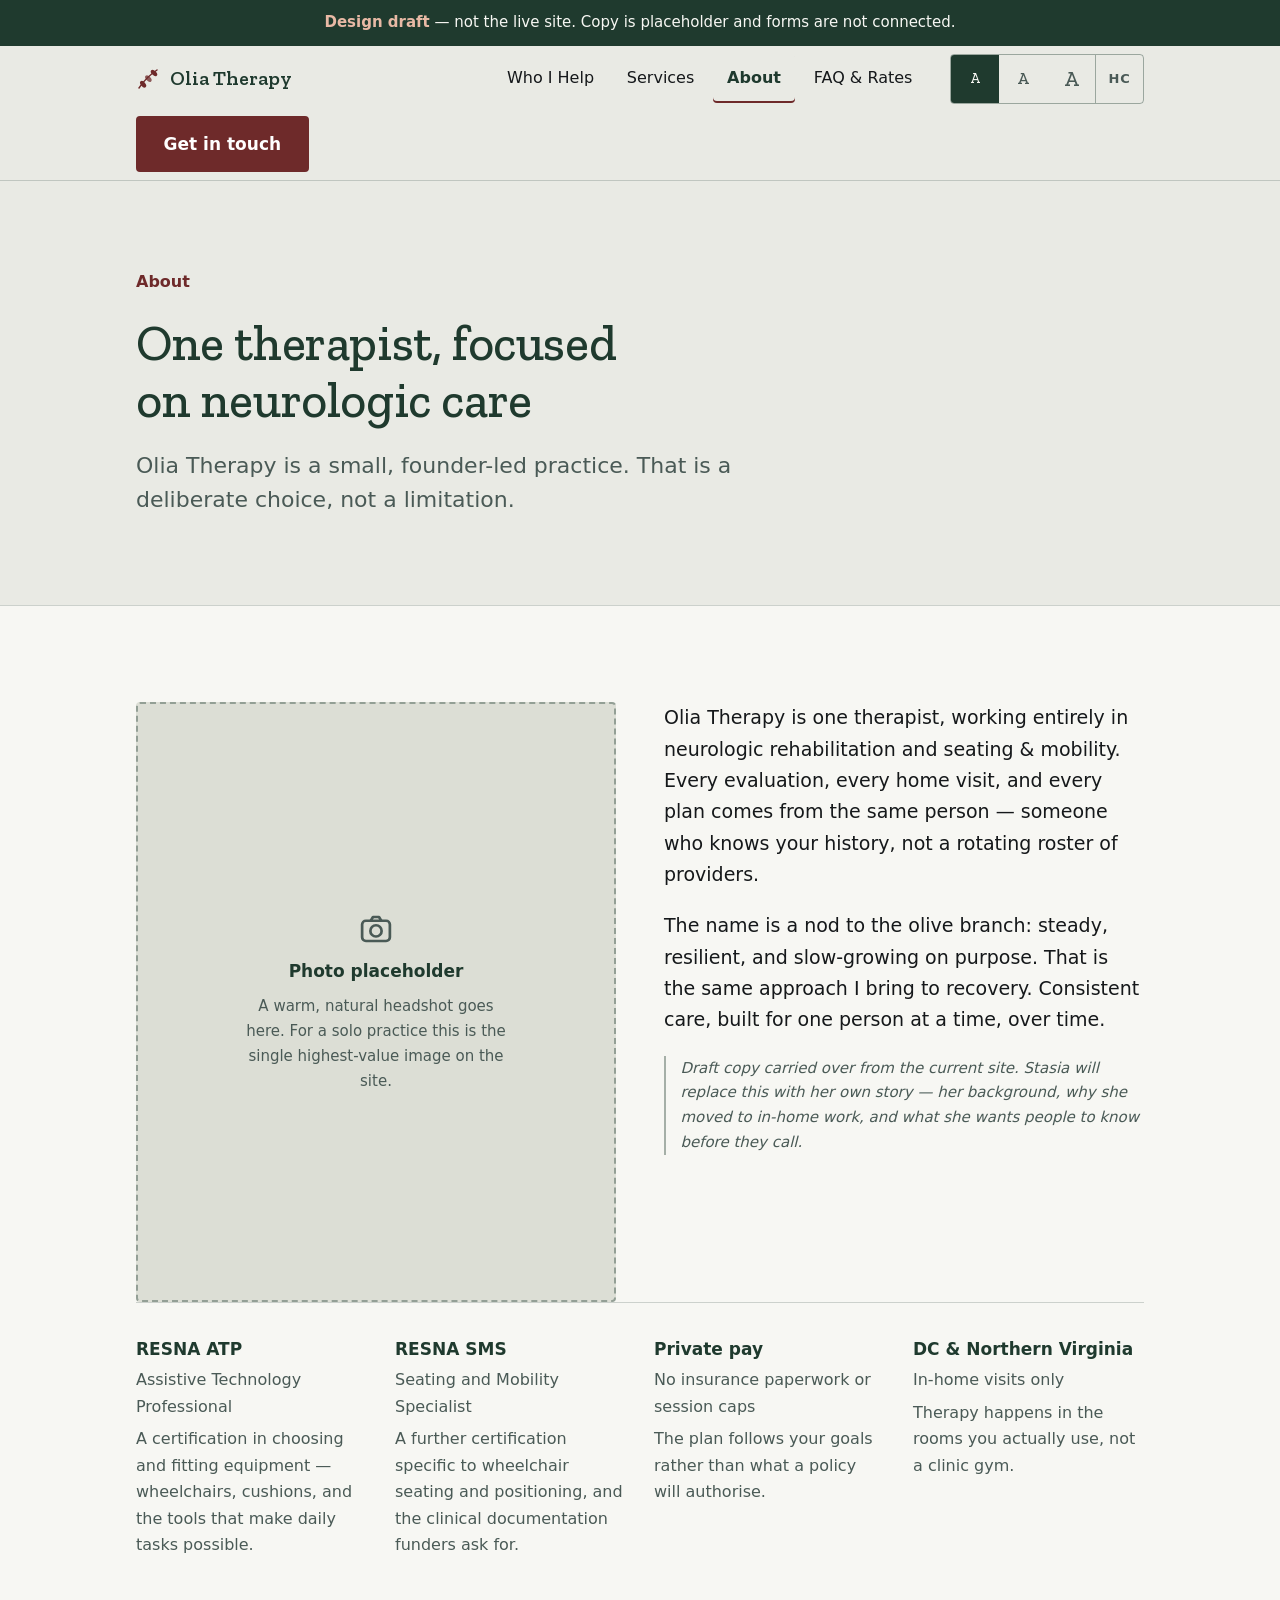
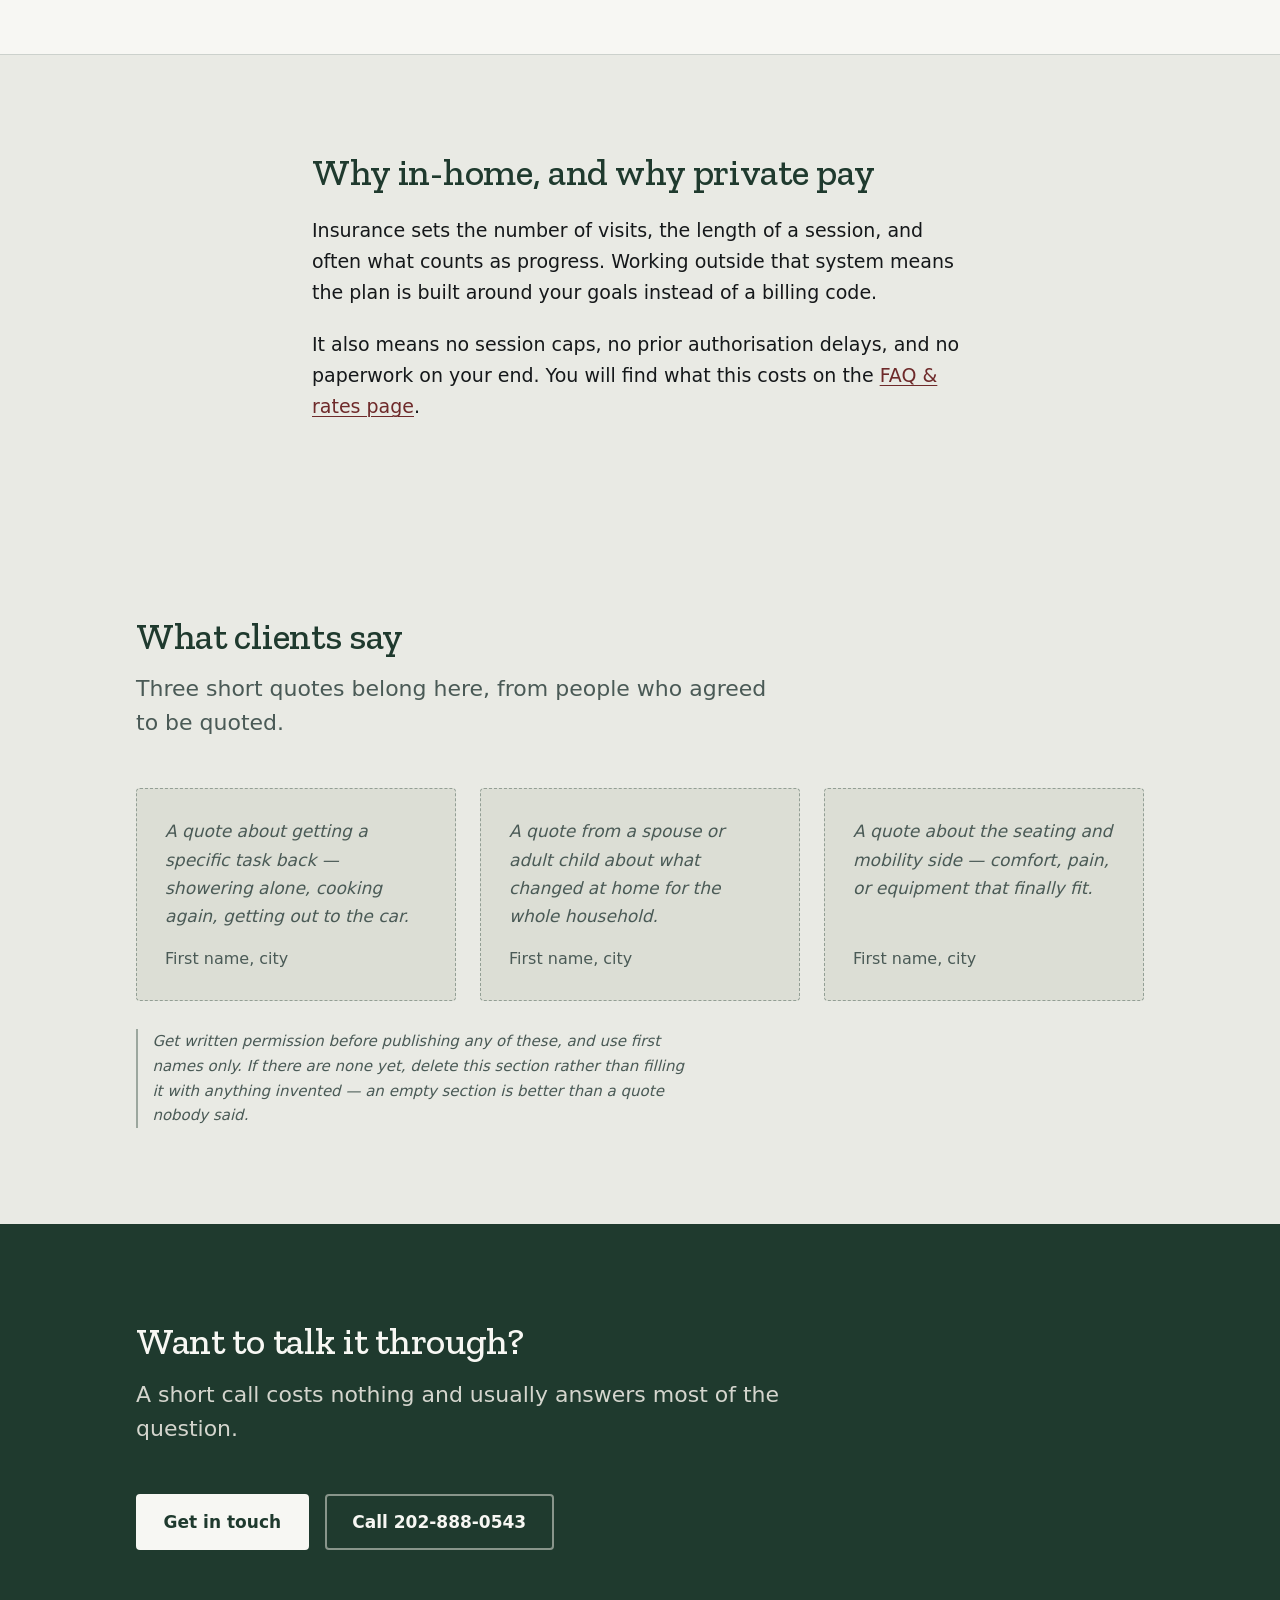
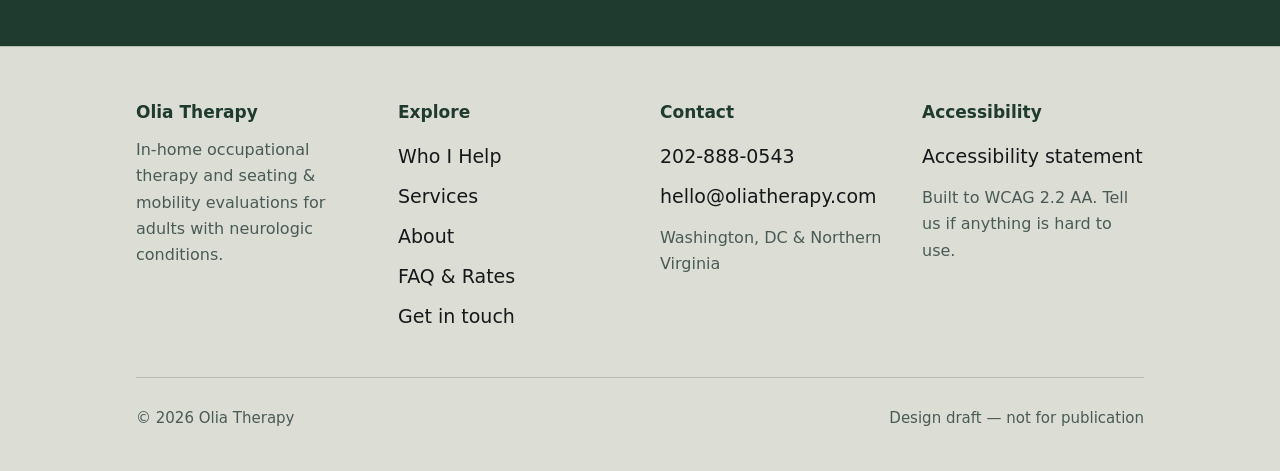
==== commit 98e0fb0f: "New visual identity: replace the wellness defaults with the subject matter The previous look — cream" ====
--- a/about.html
+++ b/about.html
@@ -10,8 +10,8 @@
 
 <title>About | Olia Therapy</title>
 <link rel="stylesheet" href="assets/css/site.css">
-<link rel="preload" href="assets/fonts/worksans-var-latin.woff2" as="font" type="font/woff2" crossorigin>
-<link rel="preload" href="assets/fonts/fraunces-var-latin.woff2" as="font" type="font/woff2" crossorigin>
+<link rel="preload" href="assets/fonts/publicsans-var-latin.woff2" as="font" type="font/woff2" crossorigin>
+<link rel="preload" href="assets/fonts/zillaslab-500-latin.woff2" as="font" type="font/woff2" crossorigin>
 <script>
 /* Apply saved reading preferences before first paint to avoid a flash. */
 (function(){try{var p=JSON.parse(localStorage.getItem('olia-reader-prefs'))||{};
@@ -48,7 +48,7 @@
 <header class="site-header">
   <div class="header-inner">
     <a class="brand" href="index.html">
-      <svg aria-hidden="true" focusable="false" style="color:var(--clay)"><use href="#i-branch"/></svg>
+      <svg aria-hidden="true" focusable="false" style="color:var(--accent)"><use href="#i-branch"/></svg>
       Olia Therapy
     </a>
 
@@ -81,7 +81,7 @@
 <div class="mobile-menu" id="mobile-menu" hidden>
   <div class="mm-head">
     <span class="brand" aria-hidden="true">
-      <svg focusable="false" style="color:var(--clay)"><use href="#i-branch"/></svg>
+      <svg focusable="false" style="color:var(--accent)"><use href="#i-branch"/></svg>
       Olia Therapy
     </span>
     <button type="button" class="mm-close" data-menu-close>
--- a/assets/css/site.css
+++ b/assets/css/site.css
@@ -5,43 +5,53 @@
    MS. Sizes and targets below are deliberately above WCAG 2.2 AA minimums.
    ========================================================================== */
 
-/* ---------- fonts (self-hosted, latin subset) ---------- */
+/* ---------- fonts (self-hosted, latin subset) ----------
+   Zilla Slab: a slab serif with squared terminals — reads drafted and exact
+   rather than botanical. Public Sans: the US Web Design System face, drawn for
+   government legibility, which is both the right call for this audience and
+   quietly apt for a DC practice. */
 @font-face {
-  font-family: 'Fraunces';
-  src: url('../fonts/fraunces-var-latin.woff2') format('woff2-variations');
-  font-weight: 400 600;
-  font-style: normal;
-  font-display: swap;
+  font-family: 'Zilla Slab';
+  src: url('../fonts/zillaslab-500-latin.woff2') format('woff2');
+  font-weight: 500; font-style: normal; font-display: swap;
   unicode-range: U+0000-00FF, U+0131, U+0152-0153, U+02BB-02BC, U+2000-206F, U+2122;
 }
 @font-face {
-  font-family: 'Work Sans';
-  src: url('../fonts/worksans-var-latin.woff2') format('woff2-variations');
-  font-weight: 400 600;
-  font-style: normal;
-  font-display: swap;
+  font-family: 'Zilla Slab';
+  src: url('../fonts/zillaslab-600-latin.woff2') format('woff2');
+  font-weight: 600; font-style: normal; font-display: swap;
+  unicode-range: U+0000-00FF, U+0131, U+0152-0153, U+02BB-02BC, U+2000-206F, U+2122;
+}
+@font-face {
+  font-family: 'Public Sans';
+  src: url('../fonts/publicsans-var-latin.woff2') format('woff2-variations');
+  font-weight: 400 700; font-style: normal; font-display: swap;
   unicode-range: U+0000-00FF, U+0131, U+0152-0153, U+02BB-02BC, U+2000-206F, U+2122;
 }
 
 /* ---------- tokens ---------- */
 :root {
-  /* palette B — sage & clay */
-  --ink:        #23261F;  /* body text        13.4:1 on --bg */
-  --deep:       #38473C;  /* headings          8.6:1 on --bg */
-  --mid:        #516254;  /* muted text  5.7/6.1/4.9 on bg/surface/sunk */
-  --clay:       #A4523A;  /* accent: text 4.8:1, white-on-fill 5.5:1 */
-  --clay-deep:  #934934;  /* accent text 5.6/6.1/4.8 on bg/surface/sunk */
-  --bg:         #F2EFE8;  /* page ground */
-  --surface:    #FAF8F4;  /* raised panels */
-  --sunk:       #E3DED2;  /* recessed bands */
-  --line:       rgba(56, 71, 60, 0.18);
-  --line-firm:  rgba(56, 71, 60, 0.32);
-  --on-deep:    #F2EFE8;  /* text on --deep fills */
-  --on-clay:    #FFFFFF;  /* text on --clay fills */
+  /* "Old Town" — drawn from the Federal rowhouse architecture of the corridor
+     she actually serves: limewash walls, shutter green, oxblood doors, aged
+     brass hardware. Every pairing measured, not estimated. */
+  --ink:         #15181A;  /* body text        14.7:1 on --bg */
+  --deep:        #1F3A2E;  /* shutter green    10.2:1 on --bg */
+  --slate:       #2E4248;  /* secondary deep    8.7:1 on --bg */
+  --mid:         #4A5A56;  /* muted text   6.0/6.8/5.4 on bg/surface/sunk */
+  --accent:      #6E2A2A;  /* oxblood      8.6:1 as text, 10.4:1 with white */
+  --accent-deep: #5A2121;  /* pressed / hover */
+  --brass:       #73592B;  /* hairlines and small marks only */
+  --bg:          #E9EAE4;  /* limewash */
+  --surface:     #F7F7F3;  /* plaster */
+  --sunk:        #DCDED5;
+  --line:        rgba(31, 58, 46, 0.20);
+  --line-firm:   rgba(31, 58, 46, 0.38);
+  --on-deep:     #F7F7F3;
+  --on-accent:   #FFFFFF;
 
   /* type */
-  --serif: 'Fraunces', Georgia, 'Times New Roman', serif;
-  --sans:  'Work Sans', -apple-system, BlinkMacSystemFont, 'Segoe UI', system-ui, sans-serif;
+  --serif: 'Zilla Slab', 'Bitter', Georgia, serif;
+  --sans:  'Public Sans', -apple-system, BlinkMacSystemFont, 'Segoe UI', system-ui, sans-serif;
   --text-base: 1.1875rem;   /* 19px floor — stroke-accessibility research */
   --leading: 1.65;
   --measure: 65ch;
@@ -52,22 +62,24 @@
   --header-h: 4.5rem;
   --radius: 4px;
   --tap: 3rem;              /* 48px — double the WCAG 2.2 minimum */
-  --focus: var(--clay-deep);
+  --focus: var(--accent);
 }
 
 /* reader preference: high contrast. Every pairing pushed past 7:1. */
 :root[data-contrast="high"] {
-  --ink:       #14170F;
-  --deep:      #1E2A20;
-  --mid:       #33412F;
-  --clay:      #7A3826;
-  --clay-deep: #6E3221;
-  --bg:        #FFFDF7;
-  --surface:   #FFFFFF;
-  --sunk:      #F0ECE0;
-  --line:      rgba(20, 23, 15, 0.45);
-  --line-firm: rgba(20, 23, 15, 0.7);
-  --focus:     #14170F;
+  --ink:         #0B0D0E;
+  --deep:        #12261D;
+  --slate:       #1B2C31;
+  --mid:         #22302C;
+  --accent:      #4E1C1C;
+  --accent-deep: #3C1414;
+  --brass:       #4A3A1C;
+  --bg:          #FFFFFF;
+  --surface:     #FFFFFF;
+  --sunk:        #F2F2EC;
+  --line:        rgba(11, 13, 14, 0.5);
+  --line-firm:   rgba(11, 13, 14, 0.75);
+  --focus:       #0B0D0E;
 }
 
 /* reader preference: text size. Scales the root so every rem follows. */
@@ -96,7 +108,7 @@
   color: var(--deep);
   font-weight: 500;
   line-height: 1.15;
-  letter-spacing: -0.015em;
+  letter-spacing: -0.008em;
   text-wrap: balance;
   margin: 0;
 }
@@ -107,7 +119,7 @@
 p  { margin: 0; max-width: var(--measure); }
 strong { font-weight: 600; color: var(--deep); }
 
-a { color: var(--clay-deep); text-underline-offset: 0.18em; text-decoration-thickness: 1px; }
+a { color: var(--accent); text-underline-offset: 0.18em; text-decoration-thickness: 1px; }
 a:hover { text-decoration-thickness: 2px; }
 
 .lede {
@@ -119,8 +131,24 @@
 .eyebrow {
   font-size: 1rem;
   font-weight: 600;
-  color: var(--clay-deep);
+  color: var(--accent);
   margin: 0;
+}
+
+/* ---------- threshold rule ----------
+   A wall with a gap in it, the way a plan drawing marks a doorway. Used to
+   separate major sections instead of a generic hairline. */
+.threshold { border: 0; height: 3px; margin: 0; background:
+  linear-gradient(to right,
+    var(--deep) 0, var(--deep) calc(50% - 2.25rem),
+    transparent calc(50% - 2.25rem), transparent calc(50% + 2.25rem),
+    var(--deep) calc(50% + 2.25rem), var(--deep) 100%);
+}
+.threshold-left { background:
+  linear-gradient(to right,
+    var(--deep) 0, var(--deep) 3.5rem,
+    transparent 3.5rem, transparent 8rem,
+    var(--deep) 8rem, var(--deep) 100%);
 }
 
 /* ---------- layout ---------- */
@@ -178,7 +206,7 @@
   color: var(--deep); text-decoration: none; margin-right: auto;
   padding-block: 0.5rem;
 }
-.brand svg { width: 1.6rem; height: 1.6rem; flex: none; }
+.brand svg { width: 1.5rem; height: 1.5rem; flex: none; color: var(--accent); }
 
 .nav-links { display: flex; align-items: center; gap: 0.35rem; }
 .nav-links a {
@@ -189,7 +217,7 @@
 .nav-links a:hover { background: var(--sunk); color: var(--deep); }
 .nav-links a[aria-current="page"] {
   color: var(--deep); font-weight: 600;
-  box-shadow: inset 0 -2px 0 var(--clay);
+  box-shadow: inset 0 -2px 0 var(--accent);
 }
 
 /* ---------- reader controls ---------- */
@@ -216,8 +244,8 @@
   font-size: 1.0625rem; font-weight: 600; text-decoration: none; cursor: pointer;
   transition: background-color .15s ease, border-color .15s ease, color .15s ease;
 }
-.btn-primary { background: var(--clay); color: var(--on-clay); border-color: var(--clay); }
-.btn-primary:hover { background: var(--clay-deep); border-color: var(--clay-deep); }
+.btn-primary { background: var(--accent); color: var(--on-accent); border-color: var(--accent); }
+.btn-primary:hover { background: var(--accent-deep); border-color: var(--accent-deep); }
 .btn-secondary { background: transparent; color: var(--deep); border-color: var(--line-firm); }
 .btn-secondary:hover { border-color: var(--deep); background: var(--surface); }
 .btn-on-deep { background: var(--on-deep); color: var(--deep); border-color: var(--on-deep); }
@@ -226,7 +254,7 @@
 
 .link-more {
   display: inline-flex; align-items: center;
-  min-height: var(--tap); font-weight: 600; color: var(--clay-deep);
+  min-height: var(--tap); font-weight: 600; color: var(--accent);
   text-decoration: none; box-shadow: inset 0 -1px 0 currentColor; width: fit-content;
 }
 .link-more:hover { box-shadow: inset 0 -2px 0 currentColor; }
@@ -271,7 +299,7 @@
     font-family: var(--serif); font-size: 1.5rem; color: var(--deep);
     text-decoration: none; border-bottom: 1px solid var(--line);
   }
-  .mm-links a[aria-current="page"] { color: var(--clay-deep); font-weight: 600; }
+  .mm-links a[aria-current="page"] { color: var(--accent); font-weight: 600; }
   .mm-foot { padding: 1.5rem var(--gutter) 6rem; display: flex; flex-direction: column; gap: 1.25rem; }
   .mm-foot .reader-controls { display: flex; }
 }
@@ -303,9 +331,18 @@
 .hero { padding-block: clamp(3rem, 7vw, 5.5rem); }
 .hero-grid { display: grid; grid-template-columns: 1.1fr 0.9fr; gap: clamp(2rem, 5vw, 4rem); align-items: center; }
 .hero-copy { display: flex; flex-direction: column; gap: 1.6rem; align-items: flex-start; }
+.hero-art { width: 100%; height: auto; }
+.hero-art .room { fill: none; stroke: var(--deep); stroke-width: 2.5; }
+.hero-art .wall { stroke: var(--deep); stroke-width: 2.5; stroke-linecap: round; }
+.hero-art .door { stroke: var(--accent); stroke-width: 2.5; stroke-linecap: round; fill: none; }
+.hero-art .fixture { fill: none; stroke: var(--mid); stroke-width: 1.75; }
+.hero-art .label {
+  font-family: var(--sans); font-size: 12px; font-weight: 600;
+  fill: var(--mid); letter-spacing: .01em;
+}
 @media (max-width: 56.25rem) {
   .hero-grid { grid-template-columns: 1fr; }
-  .hero-art { max-width: 20rem; margin-inline: auto; }
+  .hero-art { max-width: 24rem; margin-inline: auto; }
 }
 
 /* ---------- cards + grids ---------- */
@@ -332,20 +369,23 @@
 /* condition detail — heading spans, then prose and checklist share the width */
 .condition-detail { display: grid; gap: 1.5rem 3rem; grid-template-columns: 1fr 1fr; align-items: start; }
 .condition-detail > .cd-head { grid-column: 1 / -1; display: flex; align-items: center; gap: 1rem; }
-.condition-detail > .cd-head svg { width: 2.75rem; height: 2.75rem; flex: none; color: var(--clay); }
+.condition-detail > .cd-head svg { width: 2.75rem; height: 2.75rem; flex: none; color: var(--accent); }
 .condition-detail + .condition-detail { margin-top: 3.5rem; padding-top: 3.5rem; border-top: 1px solid var(--line); }
 .cd-list-label { font-weight: 600; font-size: 1rem; color: var(--deep); margin-bottom: 0.85rem; }
 @media (max-width: 47.5rem) { .condition-detail { grid-template-columns: 1fr; } }
 
 /* service blocks */
-.service-block { display: grid; grid-template-columns: 0.85fr 1.15fr; gap: clamp(1.5rem, 4vw, 3.5rem); align-items: start; }
+/* Same correction as .condition-detail: a tag and a two-word heading cannot
+   hold a column on their own. Heading spans, content shares the width. */
+.service-block { display: grid; grid-template-columns: 1fr 1fr; gap: 1.5rem clamp(2rem, 5vw, 3.5rem); align-items: start; }
+.service-block > .sb-head { grid-column: 1 / -1; display: flex; flex-direction: column; gap: 0.9rem; align-items: flex-start; }
 .service-block + .service-block { margin-top: var(--section-y); padding-top: var(--section-y); border-top: 1px solid var(--line); }
 @media (max-width: 56.25rem) { .service-block { grid-template-columns: 1fr; } }
 
 .tag {
   display: inline-block; width: fit-content;
-  font-size: 0.8125rem; font-weight: 600; letter-spacing: 0.09em; text-transform: uppercase;
-  color: var(--clay-deep); border: 1px solid var(--line-firm);
+  font-size: 0.9375rem; font-weight: 600;
+  color: var(--accent); border: 1px solid var(--line-firm);
   border-radius: 99px; padding: 0.35rem 0.85rem;
 }
 
@@ -354,7 +394,7 @@
 .checks li { display: grid; grid-template-columns: 1.35rem 1fr; gap: 0.85rem; align-items: start; }
 .checks li::before {
   content: ""; width: 1.35rem; height: 1.35rem; margin-top: 0.2rem;
-  background: var(--clay); border-radius: 50%;
+  background: var(--accent); border-radius: 50%;
   -webkit-mask: url("data:image/svg+xml,%3Csvg xmlns='http://www.w3.org/2000/svg' viewBox='0 0 24 24'%3E%3Cpath d='M5 12.5l4.5 4.5L19 7.5' fill='none' stroke='%23000' stroke-width='2.5' stroke-linecap='round' stroke-linejoin='round'/%3E%3C/svg%3E") center/1.35rem no-repeat;
           mask: url("data:image/svg+xml,%3Csvg xmlns='http://www.w3.org/2000/svg' viewBox='0 0 24 24'%3E%3Cpath d='M5 12.5l4.5 4.5L19 7.5' fill='none' stroke='%23000' stroke-width='2.5' stroke-linecap='round' stroke-linejoin='round'/%3E%3C/svg%3E") center/1.35rem no-repeat;
 }
@@ -400,9 +440,9 @@
   display: grid; grid-template-columns: auto 1fr; gap: 1.25rem 1.5rem;
   align-items: start; padding: 1.75rem 2rem;
   background: var(--surface); border: 1px solid var(--line);
-  border-left: 3px solid var(--clay); border-radius: var(--radius);
-}
-.caregiver svg { width: 2.25rem; height: 2.25rem; color: var(--clay); flex: none; }
+  border-left: 3px solid var(--accent); border-radius: var(--radius);
+}
+.caregiver svg { width: 2.25rem; height: 2.25rem; color: var(--accent); flex: none; }
 .caregiver .stack-s { gap: 0.85rem; }
 @media (max-width: 36rem) { .caregiver { grid-template-columns: 1fr; } }
 
@@ -422,10 +462,10 @@
   font-family: var(--serif); font-size: 1.25rem; font-weight: 500; color: var(--deep);
   position: relative;
 }
-.faq-q:hover { color: var(--clay-deep); }
+.faq-q:hover { color: var(--accent); }
 .faq-q .chev {
   position: absolute; right: 0; width: 1.5rem; height: 1.5rem; flex: none;
-  transition: transform .2s ease; color: var(--clay-deep);
+  transition: transform .2s ease; color: var(--accent);
 }
 .faq-q[aria-expanded="true"] .chev { transform: rotate(180deg); }
 .faq-a { padding: 0 0 1.5rem; display: flex; flex-direction: column; gap: 1rem; }
@@ -456,10 +496,10 @@
 
 .notice {
   display: grid; grid-template-columns: auto 1fr; gap: 0.85rem; align-items: start;
-  background: var(--sunk); border-left: 3px solid var(--clay);
+  background: var(--sunk); border-left: 3px solid var(--accent);
   padding: 1rem 1.25rem; border-radius: var(--radius); font-size: 1rem;
 }
-.notice svg { width: 1.35rem; height: 1.35rem; color: var(--clay-deep); flex: none; margin-top: 0.15rem; }
+.notice svg { width: 1.35rem; height: 1.35rem; color: var(--accent); flex: none; margin-top: 0.15rem; }
 .notice p { color: var(--ink); max-width: 58ch; }
 .band-deep .notice { background: rgba(242,239,232,.1); border-left-color: #E8B9A5; }
 .band-deep .notice p { color: rgba(242,239,232,.9); }
@@ -481,7 +521,7 @@
 .prose h3 { margin-top: 1rem; }
 .prose ul { margin: 0; padding-left: 1.35rem; display: flex; flex-direction: column; gap: 0.6rem; }
 .prose li { max-width: var(--measure); }
-.prose li::marker { color: var(--clay); }
+.prose li::marker { color: var(--accent); }
 
 /* draft banner — removed before any real launch */
 .draft-banner {
@@ -498,7 +538,7 @@
   font-family: var(--sans); font-weight: 600; font-size: 1.0625rem; letter-spacing: 0; }
 .footer-links { list-style: none; margin: 0; padding: 0; display: flex; flex-direction: column; }
 .footer-links a { display: inline-flex; align-items: center; min-height: 2.5rem; color: var(--ink); text-decoration: none; }
-.footer-links a:hover { color: var(--clay-deep); text-decoration: underline; }
+.footer-links a:hover { color: var(--accent); text-decoration: underline; }
 .footer-bottom {
   margin-top: 2.5rem; padding-top: 1.75rem; border-top: 1px solid var(--line);
   display: flex; flex-wrap: wrap; gap: 0.75rem 2rem; justify-content: space-between;
@@ -542,7 +582,7 @@
 .steps li { counter-increment: step; display: flex; flex-direction: column; gap: 0.6rem; }
 .steps li::before {
   content: counter(step);
-  font-family: var(--serif); font-size: 1.5rem; color: var(--clay-deep);
+  font-family: var(--serif); font-size: 1.5rem; color: var(--accent);
   width: 2.75rem; height: 2.75rem; border: 1px solid var(--line-firm); border-radius: 50%;
   display: inline-flex; align-items: center; justify-content: center;
 }
@@ -551,7 +591,7 @@
 
 /* ---------- form status ---------- */
 .form-status {
-  background: var(--sunk); border-left: 3px solid var(--clay);
+  background: var(--sunk); border-left: 3px solid var(--accent);
   padding: 1rem 1.25rem; border-radius: var(--radius); font-size: 1rem; max-width: 34rem;
 }
 .form-status[hidden] { display: none; }
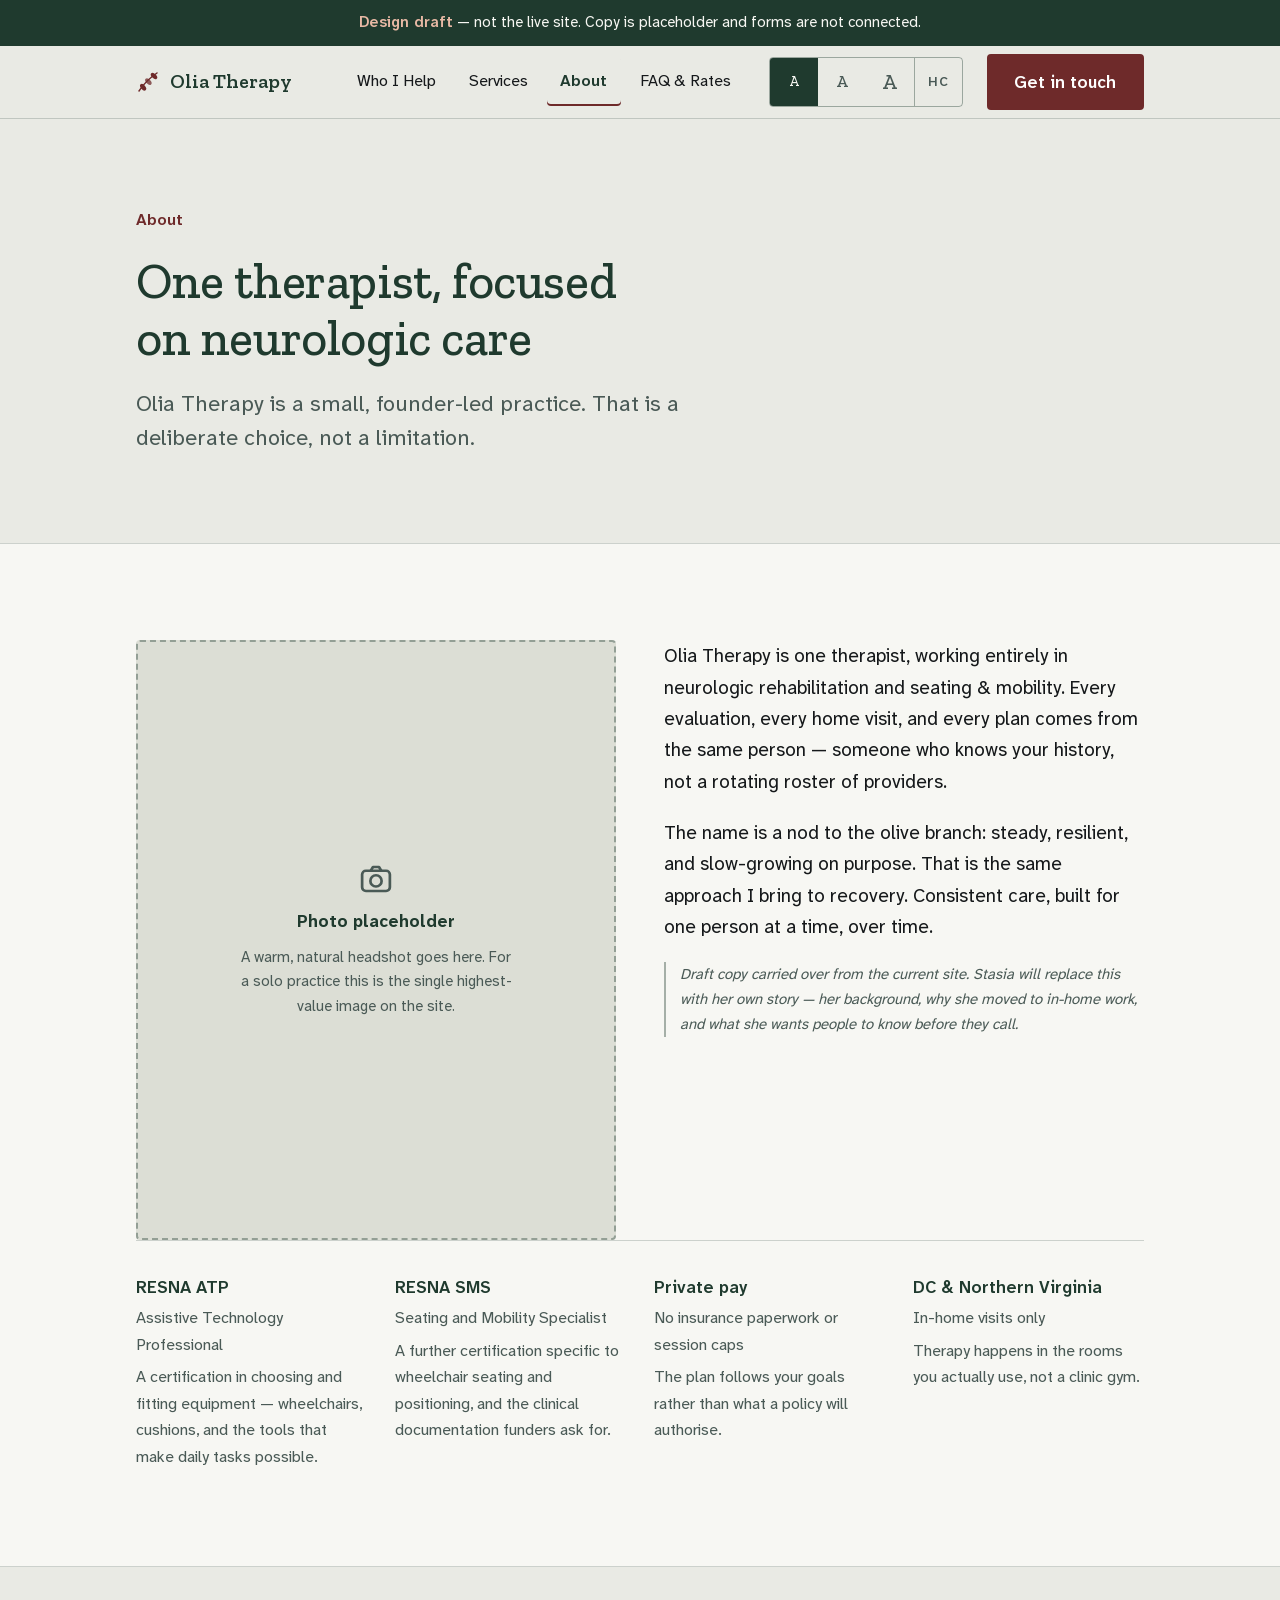
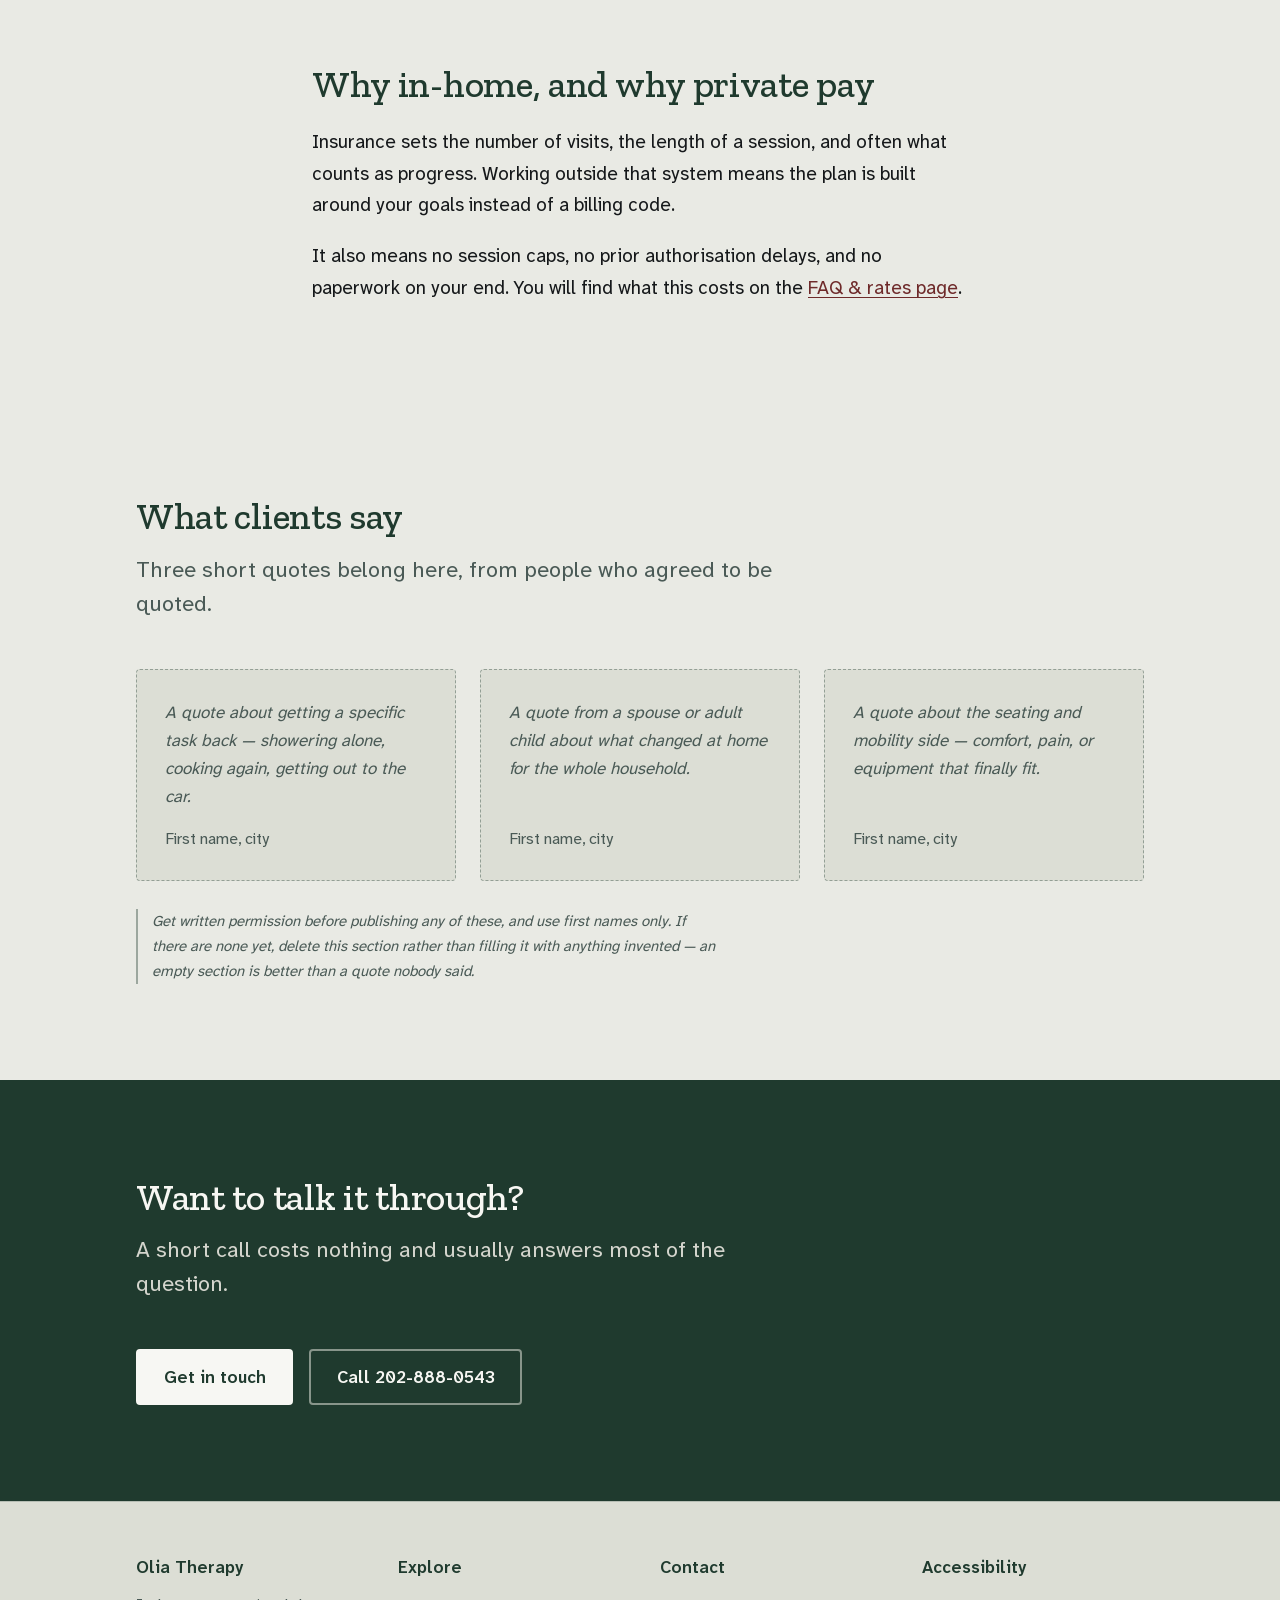
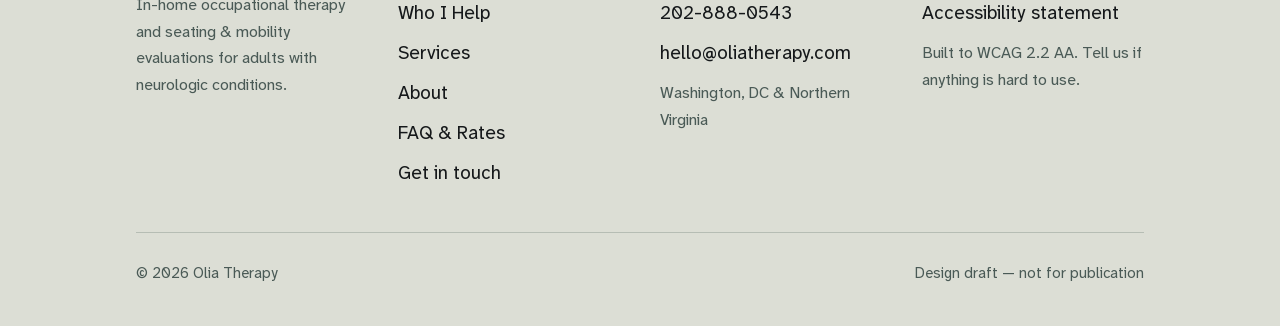
==== commit c78b762b: "Body face to Atkinson Hyperlegible; accessible form validation Typography: Public Sans out, Atkinson" ====
--- a/about.html
+++ b/about.html
@@ -10,7 +10,7 @@
 
 <title>About | Olia Therapy</title>
 <link rel="stylesheet" href="assets/css/site.css">
-<link rel="preload" href="assets/fonts/publicsans-var-latin.woff2" as="font" type="font/woff2" crossorigin>
+<link rel="preload" href="assets/fonts/atkinson-var-latin.woff2" as="font" type="font/woff2" crossorigin>
 <link rel="preload" href="assets/fonts/zillaslab-500-latin.woff2" as="font" type="font/woff2" crossorigin>
 <script>
 /* Apply saved reading preferences before first paint to avoid a flash. */
--- a/assets/css/site.css
+++ b/assets/css/site.css
@@ -23,8 +23,8 @@
   unicode-range: U+0000-00FF, U+0131, U+0152-0153, U+02BB-02BC, U+2000-206F, U+2122;
 }
 @font-face {
-  font-family: 'Public Sans';
-  src: url('../fonts/publicsans-var-latin.woff2') format('woff2-variations');
+  font-family: 'Atkinson Hyperlegible Next';
+  src: url('../fonts/atkinson-var-latin.woff2') format('woff2-variations');
   font-weight: 400 700; font-style: normal; font-display: swap;
   unicode-range: U+0000-00FF, U+0131, U+0152-0153, U+02BB-02BC, U+2000-206F, U+2122;
 }
@@ -51,7 +51,7 @@
 
   /* type */
   --serif: 'Zilla Slab', 'Bitter', Georgia, serif;
-  --sans:  'Public Sans', -apple-system, BlinkMacSystemFont, 'Segoe UI', system-ui, sans-serif;
+  --sans:  'Atkinson Hyperlegible Next', 'Atkinson Hyperlegible', -apple-system, BlinkMacSystemFont, system-ui, sans-serif;
   --text-base: 1.1875rem;   /* 19px floor — stroke-accessibility research */
   --leading: 1.65;
   --measure: 65ch;
@@ -589,6 +589,33 @@
 .steps h3 { font-size: 1.1875rem; }
 .steps p { color: var(--mid); font-size: 1.0625rem; }
 
+/* ---------- form errors ----------
+   Inline error per field, plus a focusable summary at the top of the form.
+   The summary complements the inline errors; it never replaces them. */
+.field-error {
+  display: flex; align-items: flex-start; gap: 0.45rem;
+  font-size: 1rem; font-weight: 600; color: var(--accent);
+}
+.field-error[hidden] { display: none; }
+.band-deep .field-error { color: #F0B9A8; }
+.field input[aria-invalid="true"], .field textarea[aria-invalid="true"] {
+  border-color: var(--accent); border-width: 2px;
+}
+.band-deep .field input[aria-invalid="true"],
+.band-deep .field textarea[aria-invalid="true"] { border-color: #F0B9A8; }
+
+.error-summary {
+  padding: 1.25rem 1.5rem; border: 2px solid var(--accent);
+  border-radius: var(--radius); background: var(--surface); max-width: 34rem;
+}
+.error-summary[hidden] { display: none; }
+.error-summary h2 { font-size: 1.25rem; margin-bottom: 0.75rem; }
+.error-summary ul { margin: 0; padding-left: 1.2rem; display: flex; flex-direction: column; gap: 0.4rem; }
+.error-summary a { color: var(--accent); font-weight: 600; }
+.band-deep .error-summary { background: rgba(247,247,243,.12); border-color: #F0B9A8; }
+.band-deep .error-summary h2, .band-deep .error-summary a { color: #F0B9A8; }
+.band-deep .error-summary li { color: var(--on-deep); }
+
 /* ---------- form status ---------- */
 .form-status {
   background: var(--sunk); border-left: 3px solid var(--accent);
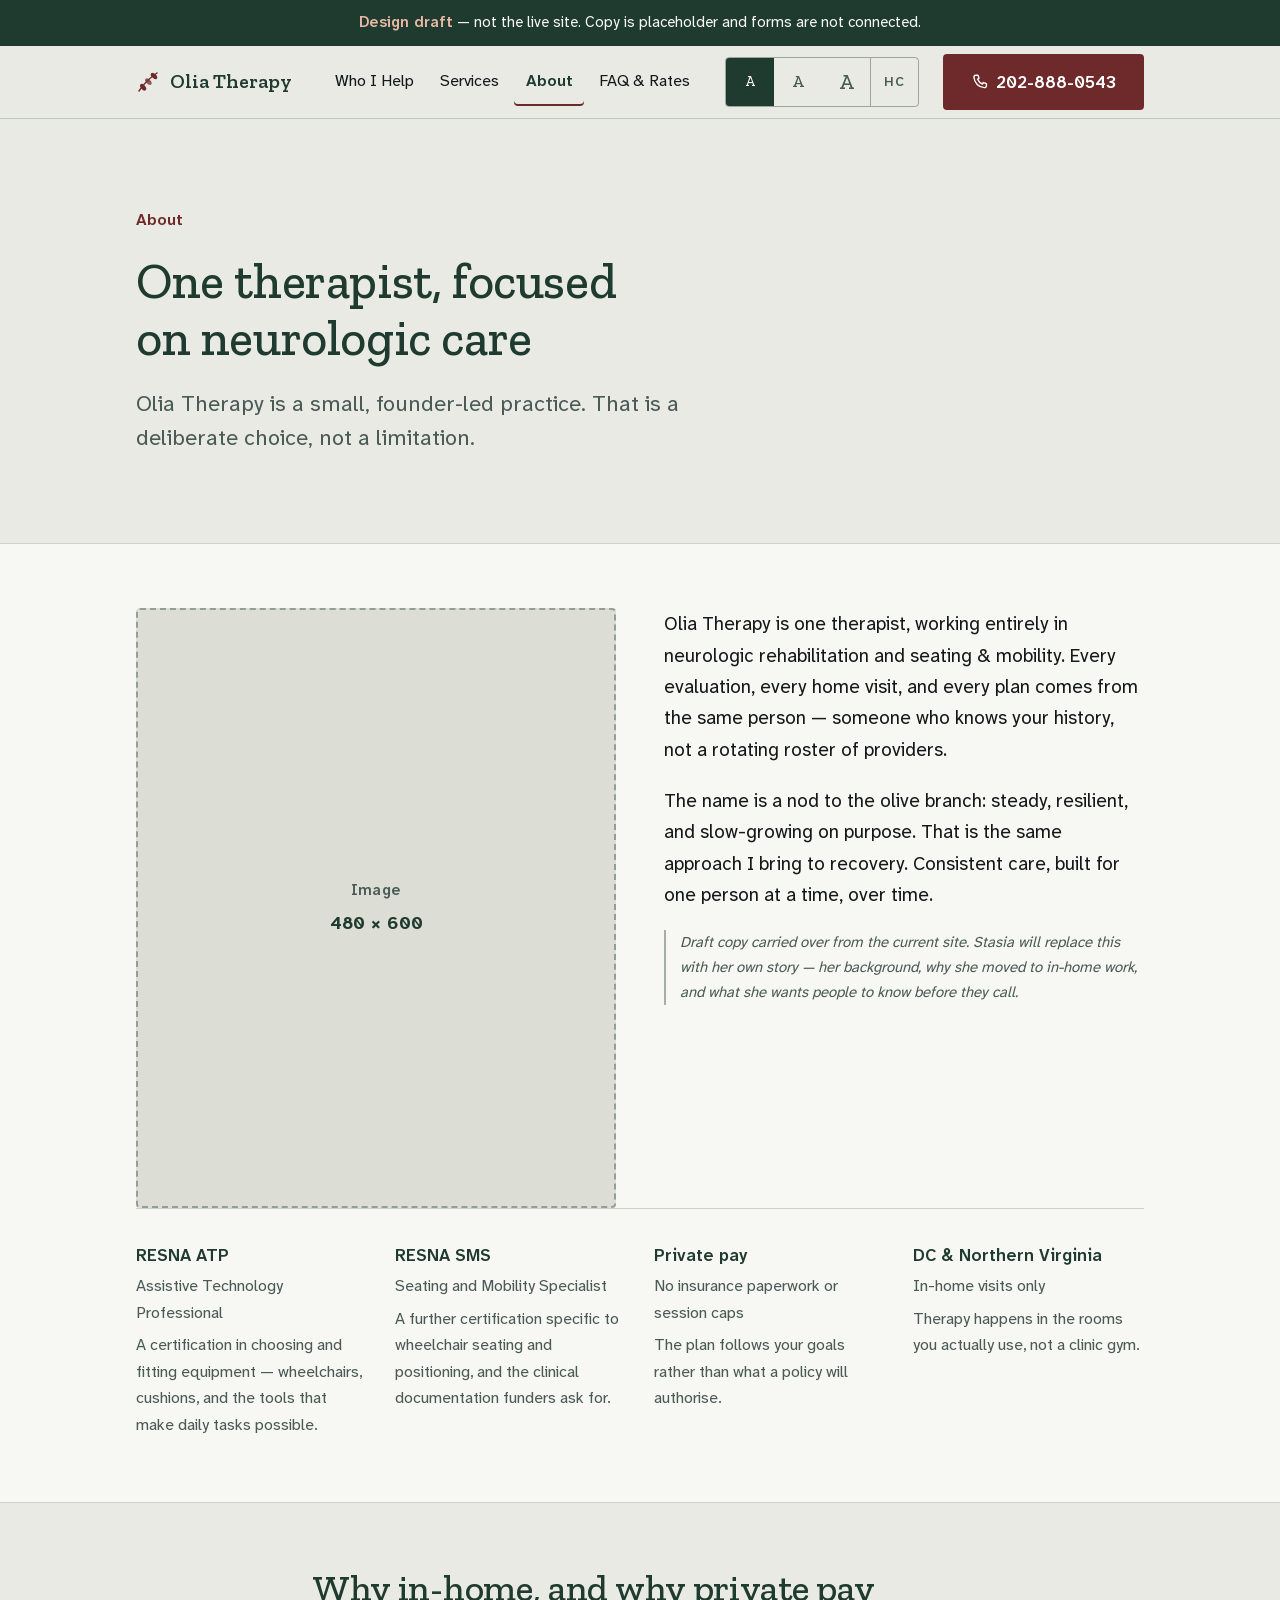
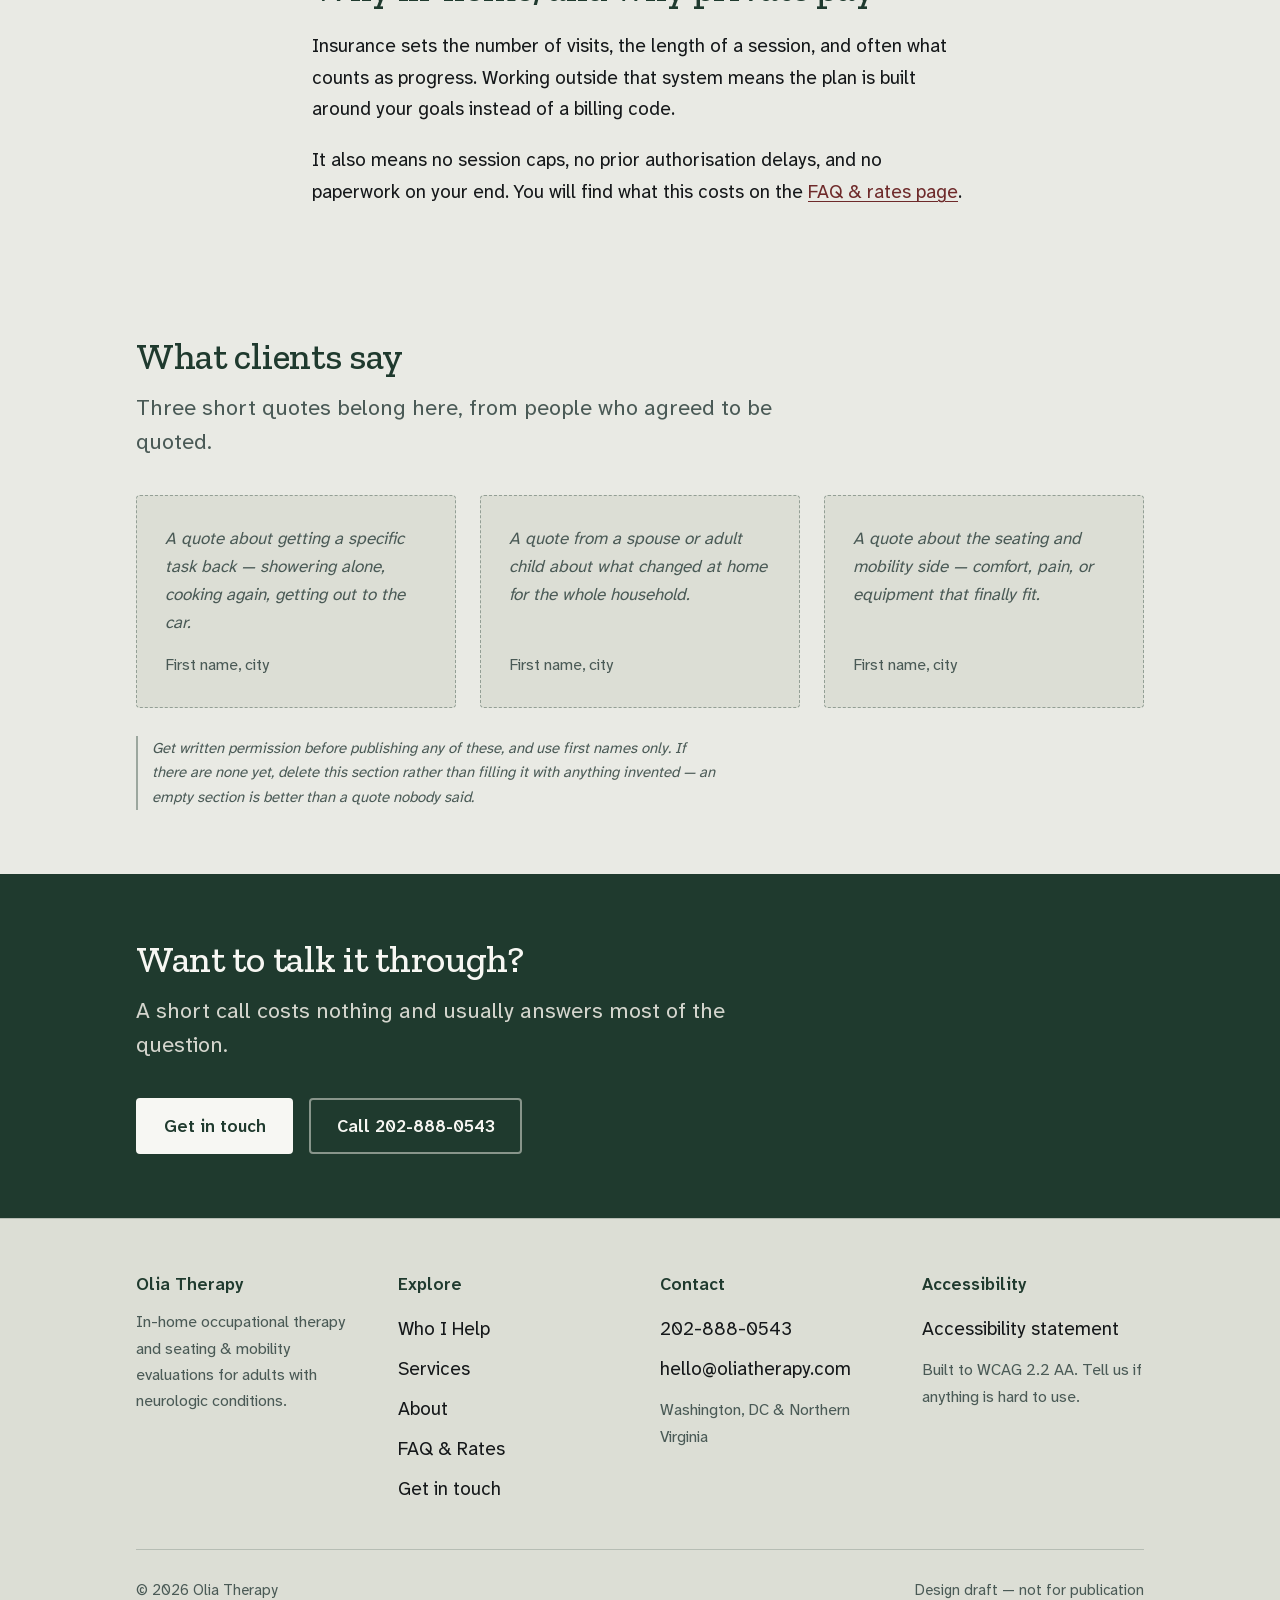
==== commit 8063a15d: "Neutral image placeholders; tighter spacing; phone in header Imagery Every image slot is now a plain" ====
--- a/about.html
+++ b/about.html
@@ -33,7 +33,6 @@
   <symbol id="i-chevron" viewBox="0 0 24 24"><path d="m6 9.5 6 6 6-6" fill="none" stroke="currentColor" stroke-width="2" stroke-linecap="round" stroke-linejoin="round"/></symbol>
   <symbol id="i-info" viewBox="0 0 24 24"><circle cx="12" cy="12" r="9.25" fill="none" stroke="currentColor" stroke-width="1.9"/><path d="M12 11v5.5M12 7.6v.9" stroke="currentColor" stroke-width="2" stroke-linecap="round"/></symbol>
   <symbol id="i-people" viewBox="0 0 32 32"><circle cx="12" cy="10.5" r="4.5" fill="none" stroke="currentColor" stroke-width="1.9"/><path d="M4.5 26c0-4.1 3.4-7.5 7.5-7.5s7.5 3.4 7.5 7.5" fill="none" stroke="currentColor" stroke-width="1.9" stroke-linecap="round"/><path d="M21.5 7.2a4.5 4.5 0 0 1 0 8.6M24 18.9c3.1.9 5.5 3.8 5.5 7.1" fill="none" stroke="currentColor" stroke-width="1.9" stroke-linecap="round" opacity=".7"/></symbol>
-  <symbol id="i-camera" viewBox="0 0 24 24"><rect x="2.75" y="6.5" width="18.5" height="13.5" rx="2.5" fill="none" stroke="currentColor" stroke-width="1.8"/><circle cx="12" cy="13.25" r="3.75" fill="none" stroke="currentColor" stroke-width="1.8"/><path d="M8.5 6.5 10 4h4l1.5 2.5" fill="none" stroke="currentColor" stroke-width="1.8" stroke-linejoin="round"/></symbol>
   <symbol id="i-stroke" viewBox="0 0 32 32"><circle cx="16" cy="16" r="13" fill="none" stroke="currentColor" stroke-width="1.9"/><path d="M8.5 16h4.2l2.1-4.8 3.1 9.4 2-4.6h3.6" fill="none" stroke="currentColor" stroke-width="2.1" stroke-linecap="round" stroke-linejoin="round" opacity=".85"/></symbol>
   <symbol id="i-brain" viewBox="0 0 32 32"><path d="M16 4c5.5 0 9.5 4.6 9.5 10.3 0 6.6-5.6 11.4-9.5 12.5-3.9-1.1-9.5-5.9-9.5-12.5C6.5 8.6 10.5 4 16 4Z" fill="none" stroke="currentColor" stroke-width="1.9"/><path d="M11.5 15.2c1.7-1.9 1.7 2 3.4.1 1.7-1.9 1.7 2 3.4.1M16 20.5v3" fill="none" stroke="currentColor" stroke-width="1.9" stroke-linecap="round" opacity=".85"/></symbol>
   <symbol id="i-spine" viewBox="0 0 32 32"><path d="M16 4.5v23" fill="none" stroke="currentColor" stroke-width="1.9" stroke-linecap="round"/><path d="M11 8h10M11 27.5h10" fill="none" stroke="currentColor" stroke-width="1.9" stroke-linecap="round" opacity=".6"/><circle cx="16" cy="13" r="2.4" fill="currentColor" opacity=".85"/><circle cx="16" cy="19.5" r="2.4" fill="currentColor" opacity=".85"/></symbol>
@@ -69,7 +68,10 @@
         </div>
       </div>
 
-    <a class="btn btn-primary" href="contact.html">Get in touch</a>
+    <a class="btn btn-primary header-phone" href="tel:+12028880543">
+      <svg aria-hidden="true" focusable="false"><use href="#i-phone"/></svg>
+      202-888-0543
+    </a>
 
     <button type="button" class="menu-toggle" data-menu-open aria-expanded="false" aria-controls="mobile-menu">
       <svg aria-hidden="true" focusable="false"><use href="#i-menu"/></svg>
@@ -125,10 +127,9 @@
   <section class="band-surface">
     <div class="wrap">
       <div class="grid-2" style="align-items:start">
-        <div class="photo-slot portrait">
-          <svg aria-hidden="true" focusable="false"><use href="#i-camera"/></svg>
-          <b>Photo placeholder</b>
-          <span>A warm, natural headshot goes here. For a solo practice this is the single highest-value image on the site.</span>
+        <div class="img-placeholder portrait" data-ratio data-ph>
+          <span class="ph-label">Image</span>
+          <span class="ph-dims" data-ph-dims>&mdash;</span>
         </div>
         <div class="stack">
           <p>Olia Therapy is one therapist, working entirely in neurologic rehabilitation and seating &amp; mobility. Every evaluation, every home visit, and every plan comes from the same person — someone who knows your history, not a rotating roster of providers.</p>
--- a/assets/css/site.css
+++ b/assets/css/site.css
@@ -58,7 +58,7 @@
 
   /* space + chrome */
   --gutter: clamp(1.25rem, 4vw, 2.5rem);
-  --section-y: clamp(3.5rem, 8vw, 6rem);
+  --section-y: clamp(2.75rem, 5vw, 4.5rem);
   --header-h: 4.5rem;
   --radius: 4px;
   --tap: 3rem;              /* 48px — double the WCAG 2.2 minimum */
@@ -155,6 +155,7 @@
 .wrap { width: 100%; max-width: 68rem; margin-inline: auto; padding-inline: var(--gutter); }
 .wrap-narrow { max-width: 46rem; }
 section { padding-block: var(--section-y); }
+.section-tight { padding-block: clamp(1.75rem, 3vw, 2.5rem); }
 .band-surface { background: var(--surface); border-block: 1px solid var(--line); }
 .band-sunk    { background: var(--sunk); }
 .band-deep    { background: var(--deep); color: var(--on-deep); }
@@ -165,7 +166,7 @@
 .stack   { display: flex; flex-direction: column; gap: 1.25rem; }
 .stack-s { display: flex; flex-direction: column; gap: 0.75rem; }
 .stack-l { display: flex; flex-direction: column; gap: 2.5rem; }
-.section-head { display: flex; flex-direction: column; gap: 0.9rem; max-width: 54ch; margin-bottom: 3rem; }
+.section-head { display: flex; flex-direction: column; gap: 0.8rem; max-width: 54ch; margin-bottom: 2.25rem; }
 
 /* WCAG 2.2 — 2.4.11 Focus Not Obscured: sticky header must never cover focus */
 :where(h1, h2, h3, section, [id]) { scroll-margin-top: calc(var(--header-h) + 1.5rem); }
@@ -208,10 +209,12 @@
 }
 .brand svg { width: 1.5rem; height: 1.5rem; flex: none; color: var(--accent); }
 
-.nav-links { display: flex; align-items: center; gap: 0.35rem; }
+.nav-links { display: flex; align-items: center; gap: 0.25rem; }
+.header-phone { display: inline-flex; align-items: center; gap: 0.5rem; white-space: nowrap; }
+.header-phone svg { width: 1.1rem; height: 1.1rem; flex: none; }
 .nav-links a {
   display: inline-flex; align-items: center; min-height: var(--tap);
-  padding: 0 0.85rem; border-radius: var(--radius);
+  padding: 0 0.7rem; border-radius: var(--radius);
   color: var(--ink); text-decoration: none; font-size: 1rem;
 }
 .nav-links a:hover { background: var(--sunk); color: var(--deep); }
@@ -263,7 +266,7 @@
 .menu-toggle { display: none; }
 .mobile-menu { display: none; }
 
-@media (max-width: 61.25rem) {
+@media (max-width: 70rem) {
   .nav-links, .header-inner .reader-controls { display: none; }
   .menu-toggle {
     display: inline-flex; align-items: center; gap: 0.55rem;
@@ -309,7 +312,7 @@
 @media (max-width: 47.5rem) {
   /* The sticky Call/Email bar covers this, so the header CTA is redundant
      here and would otherwise wrap the header onto a second row. */
-  .header-inner > .btn-primary { display: none; }
+  .header-inner > .btn-primary, .header-phone { display: none; }
 
   .call-bar {
     display: grid; grid-template-columns: 1fr 1fr;
@@ -564,18 +567,31 @@
   body { background: #fff; }
 }
 
-/* ---------- photo placeholders (no real imagery yet) ---------- */
-.photo-slot {
+/* ---------- image placeholders ----------
+   Deliberately neutral: a box and its rendered size, nothing about what the
+   picture should be. Choosing the imagery is the client's call, and a
+   placeholder that describes a photo quietly makes that decision for her. */
+.img-placeholder {
   display: flex; flex-direction: column; align-items: center; justify-content: center;
-  gap: 0.6rem; text-align: center;
-  background: var(--sunk); border: 2px dashed var(--line-firm);
-  border-radius: var(--radius); padding: 2rem 1.5rem; min-height: 15rem;
-  color: var(--mid);
-}
-.photo-slot svg { width: 2.25rem; height: 2.25rem; color: var(--mid); }
-.photo-slot b { color: var(--deep); font-size: 1.0625rem; }
-.photo-slot span { font-size: 0.9375rem; max-width: 28ch; }
-.photo-slot.portrait { aspect-ratio: 4 / 5; min-height: 0; }
+  gap: 0.35rem; text-align: center;
+  background: var(--sunk);
+  border: 2px dashed var(--line-firm);
+  border-radius: var(--radius);
+  padding: 1.5rem; color: var(--mid);
+  width: 100%;
+}
+.img-placeholder .ph-label {
+  font-size: 0.9375rem; font-weight: 600; letter-spacing: 0.02em;
+  text-transform: none; color: var(--mid);
+}
+.img-placeholder .ph-dims {
+  font-size: 1.125rem; font-weight: 700; color: var(--deep);
+  font-variant-numeric: tabular-nums;
+}
+.img-placeholder[data-ratio] { aspect-ratio: var(--ph-ratio, 16 / 9); }
+.img-placeholder.portrait { --ph-ratio: 4 / 5; }
+.img-placeholder.wide     { --ph-ratio: 16 / 9; }
+.img-placeholder.hero     { --ph-ratio: 5 / 4; }
 
 /* ---------- numbered steps (a real sequence, so numbers mean something) ---------- */
 .steps { list-style: none; margin: 0; padding: 0; counter-reset: step; display: grid; grid-template-columns: repeat(auto-fit, minmax(16rem, 1fr)); gap: 2rem; }
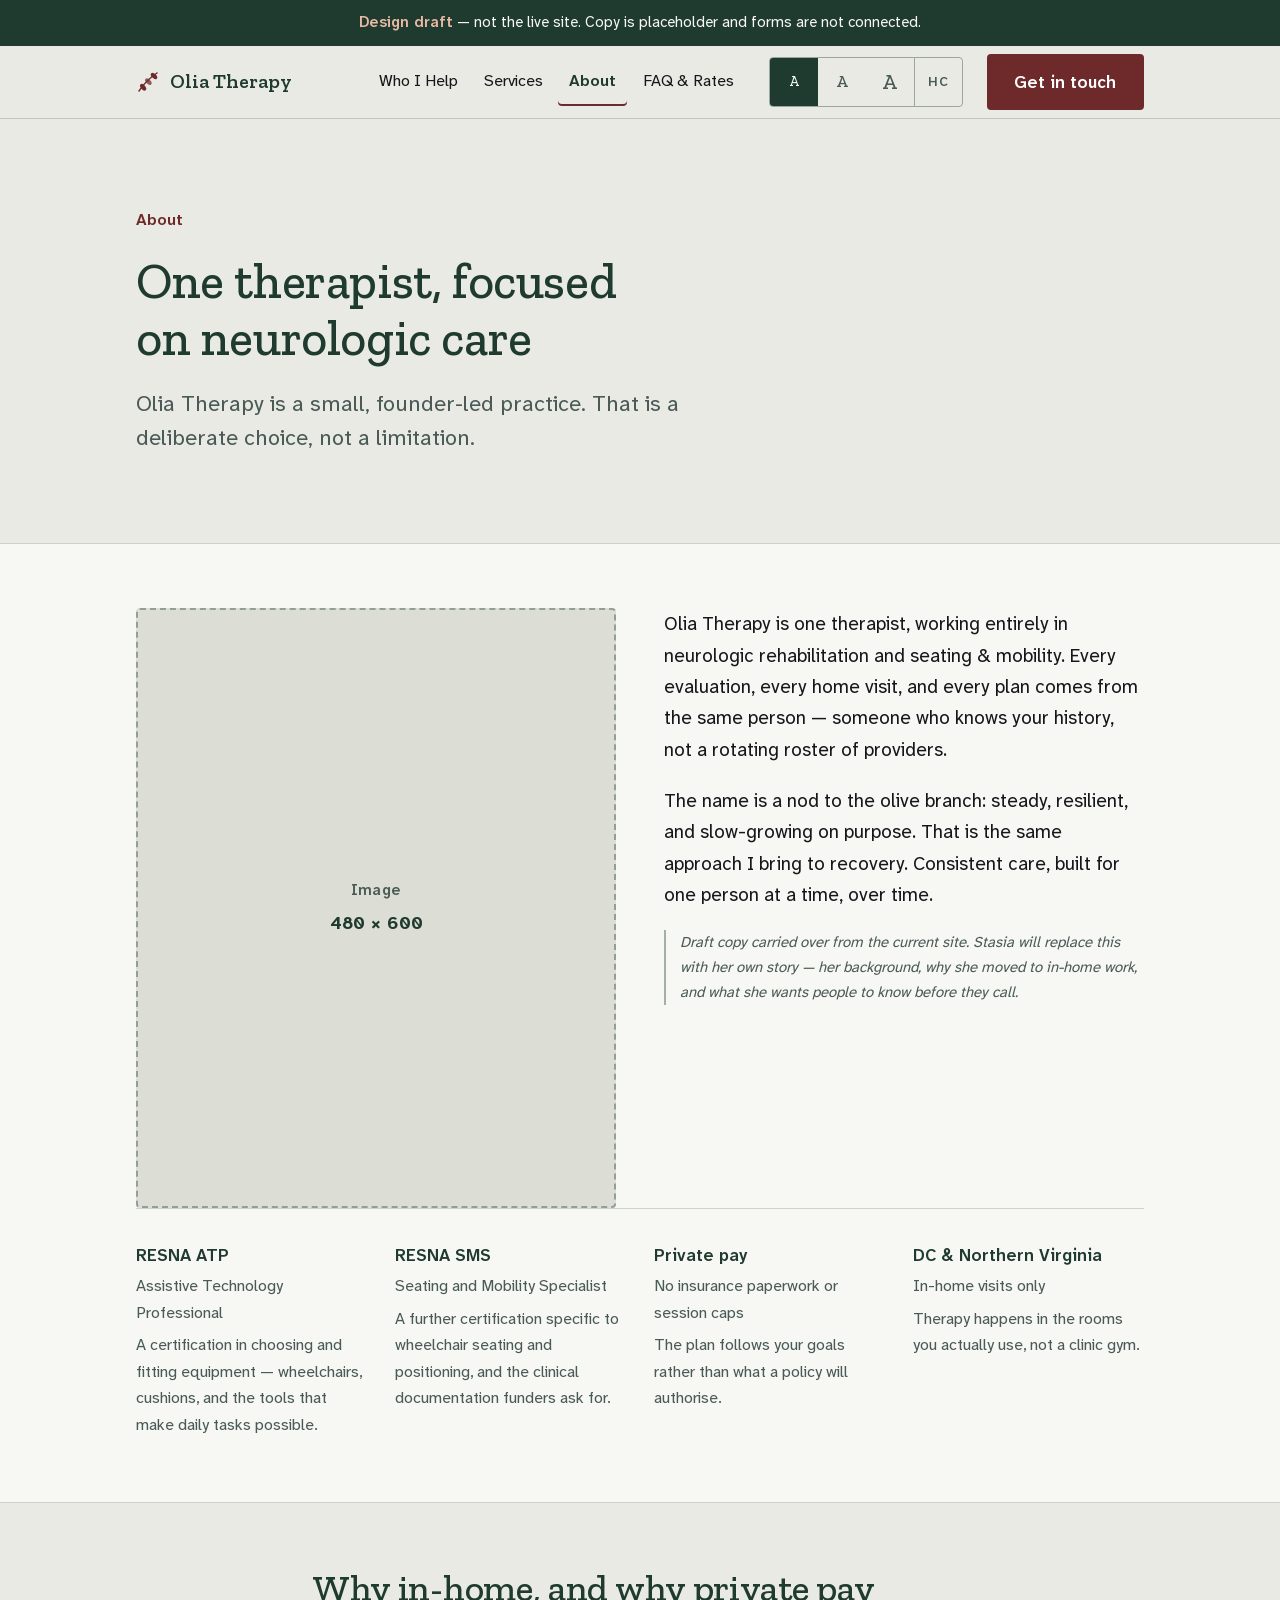
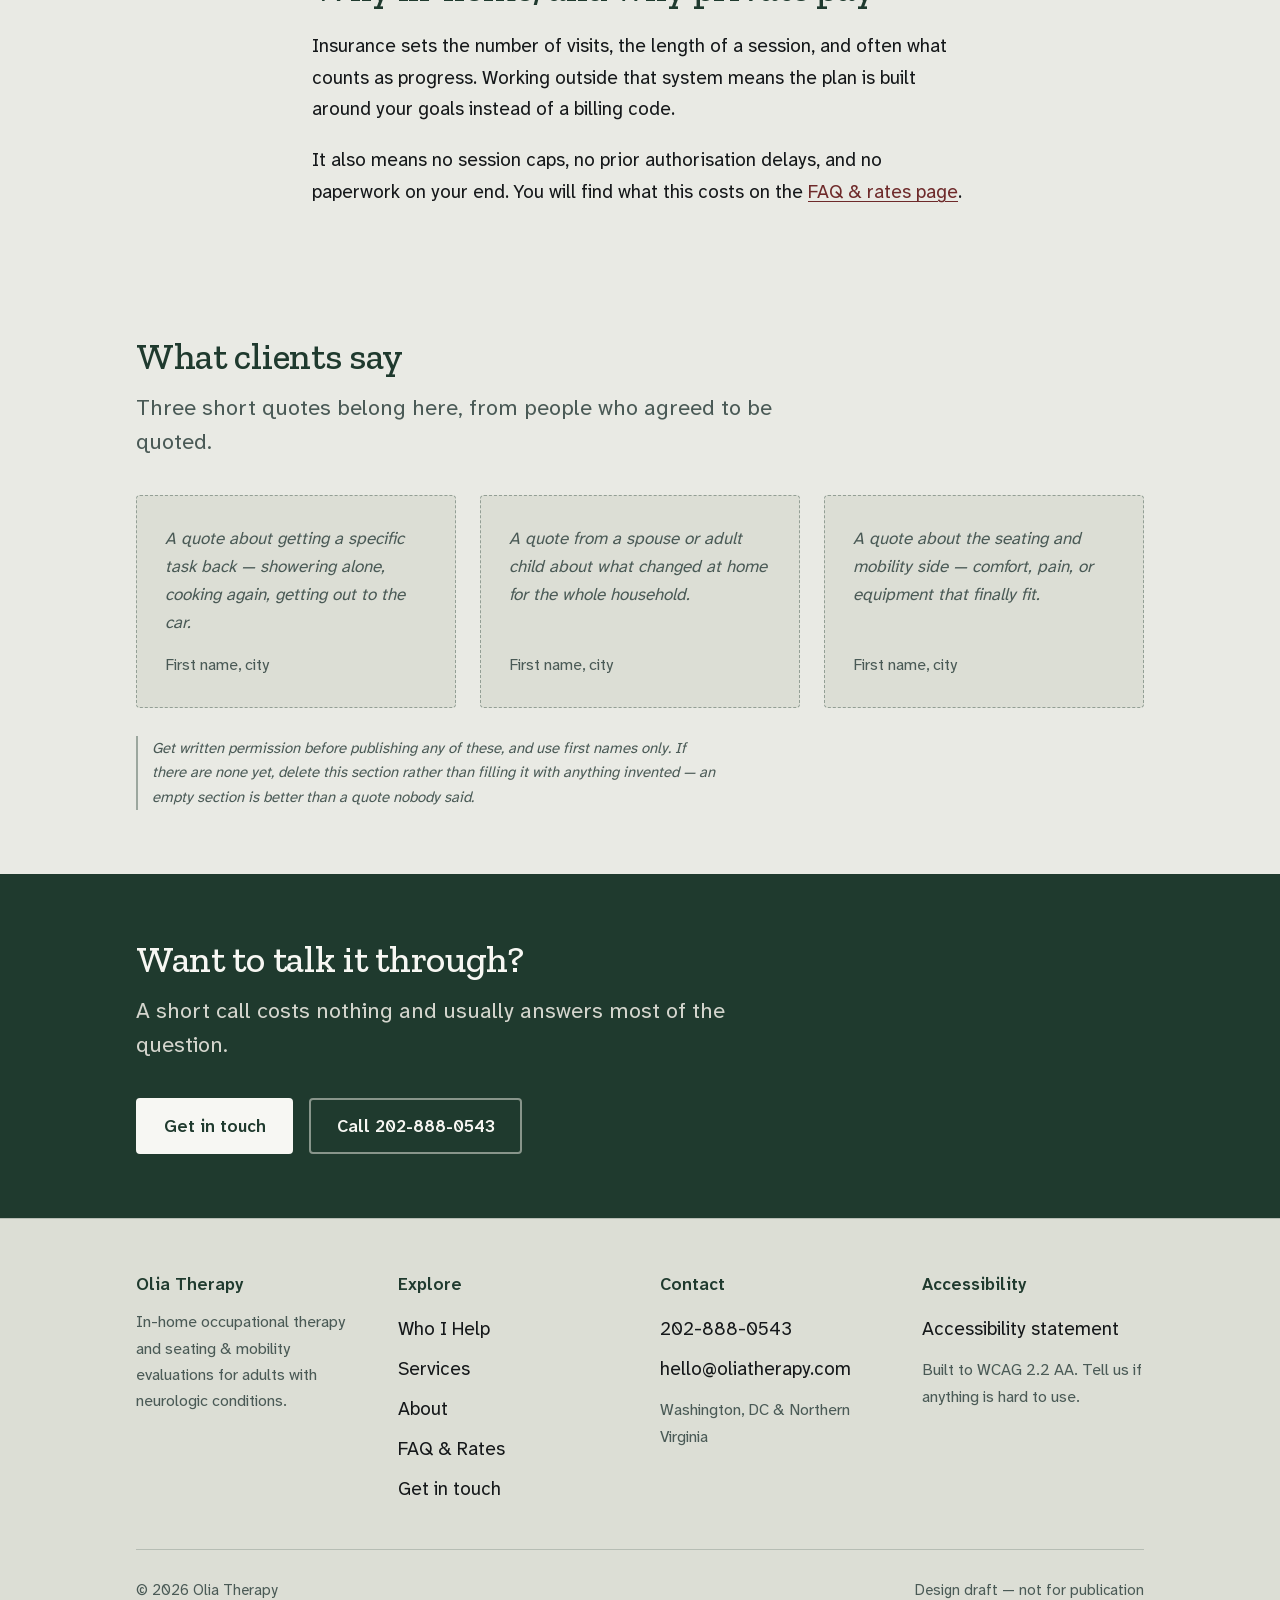
==== commit d26f560f: "Header CTA back to a button; hero primary becomes the call The phone number in the header was heavie" ====
--- a/about.html
+++ b/about.html
@@ -68,10 +68,7 @@
         </div>
       </div>
 
-    <a class="btn btn-primary header-phone" href="tel:+12028880543">
-      <svg aria-hidden="true" focusable="false"><use href="#i-phone"/></svg>
-      202-888-0543
-    </a>
+    <a class="btn btn-primary" href="contact.html">Get in touch</a>
 
     <button type="button" class="menu-toggle" data-menu-open aria-expanded="false" aria-controls="mobile-menu">
       <svg aria-hidden="true" focusable="false"><use href="#i-menu"/></svg>
--- a/assets/css/site.css
+++ b/assets/css/site.css
@@ -210,8 +210,6 @@
 .brand svg { width: 1.5rem; height: 1.5rem; flex: none; color: var(--accent); }
 
 .nav-links { display: flex; align-items: center; gap: 0.25rem; }
-.header-phone { display: inline-flex; align-items: center; gap: 0.5rem; white-space: nowrap; }
-.header-phone svg { width: 1.1rem; height: 1.1rem; flex: none; }
 .nav-links a {
   display: inline-flex; align-items: center; min-height: var(--tap);
   padding: 0 0.7rem; border-radius: var(--radius);
@@ -266,7 +264,7 @@
 .menu-toggle { display: none; }
 .mobile-menu { display: none; }
 
-@media (max-width: 70rem) {
+@media (max-width: 66rem) {
   .nav-links, .header-inner .reader-controls { display: none; }
   .menu-toggle {
     display: inline-flex; align-items: center; gap: 0.55rem;
@@ -312,7 +310,7 @@
 @media (max-width: 47.5rem) {
   /* The sticky Call/Email bar covers this, so the header CTA is redundant
      here and would otherwise wrap the header onto a second row. */
-  .header-inner > .btn-primary, .header-phone { display: none; }
+  .header-inner > .btn-primary { display: none; }
 
   .call-bar {
     display: grid; grid-template-columns: 1fr 1fr;
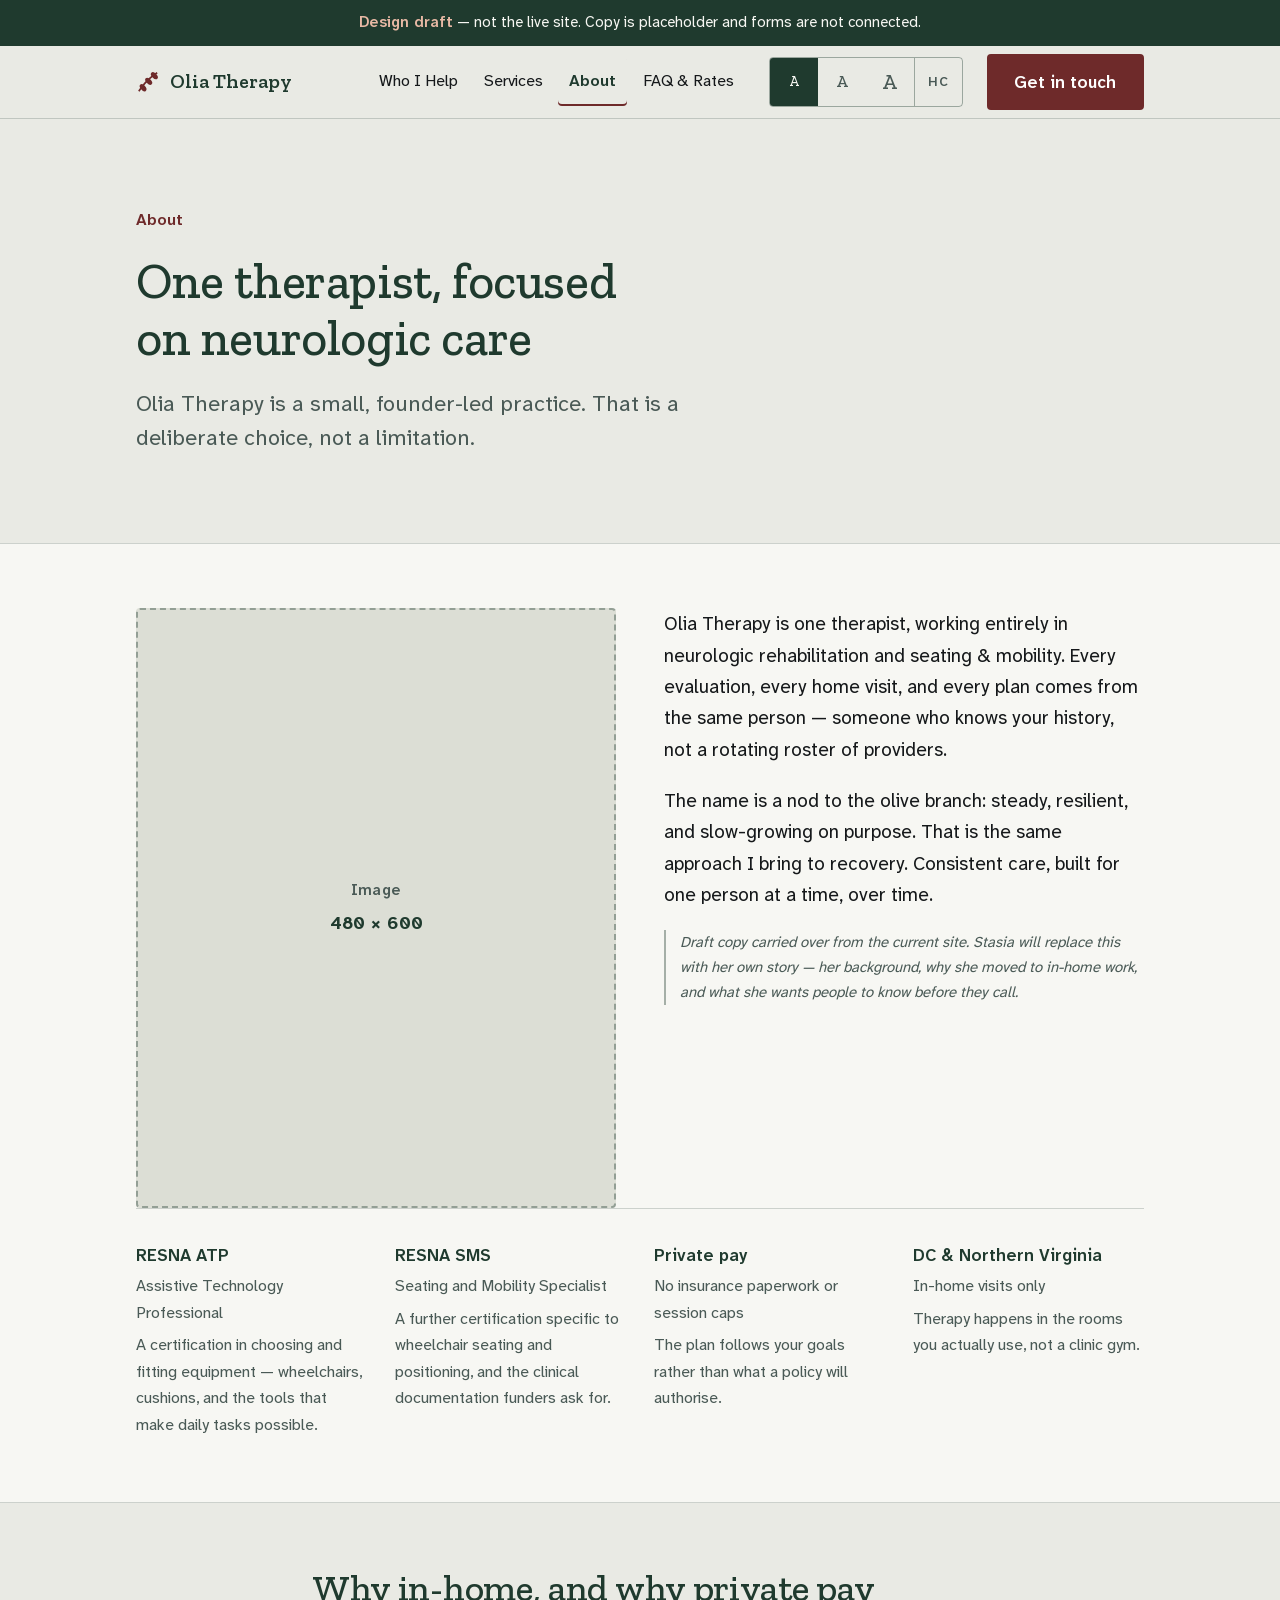
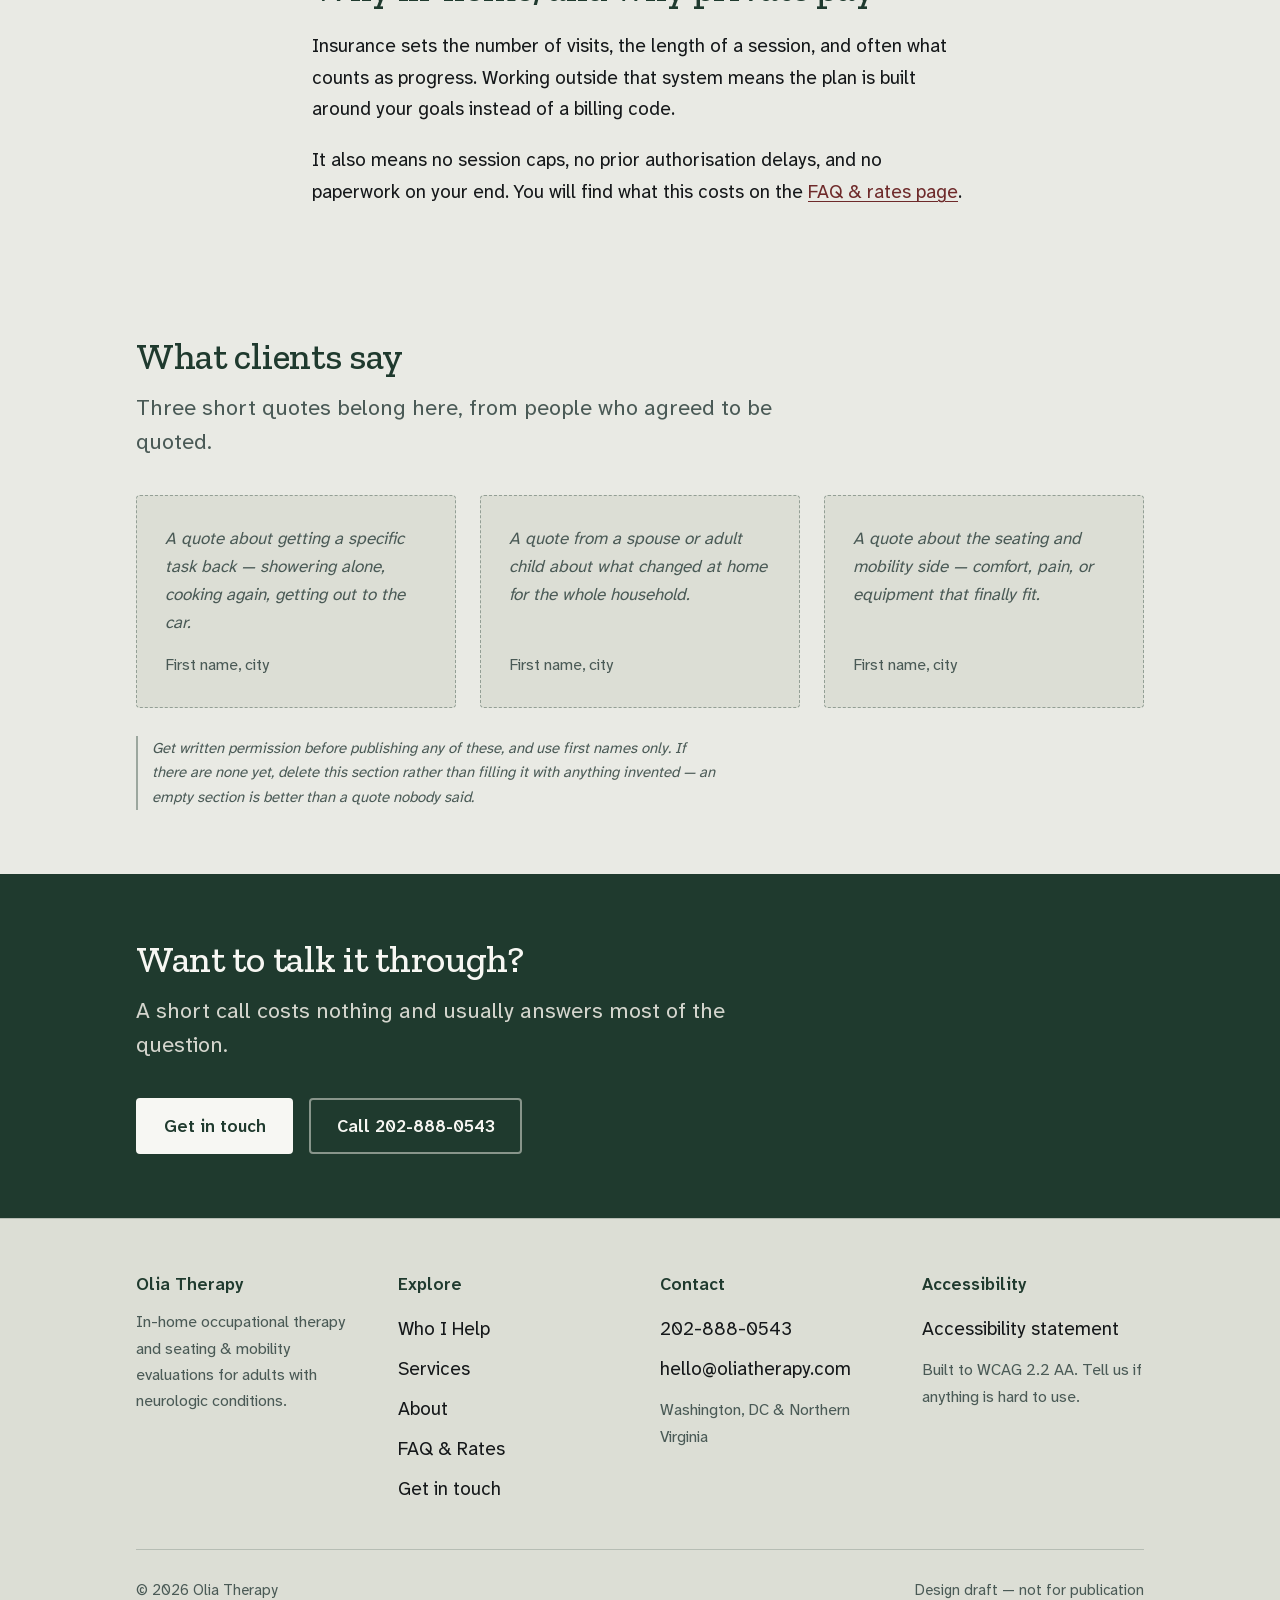
==== commit ea206585: "Restore the original icons instead of my redrawn ones I had redrawn all six marks during the redesig" ====
--- a/about.html
+++ b/about.html
@@ -24,7 +24,7 @@
 <a class="skip" href="#main">Skip to main content</a>
 
 <svg class="visually-hidden" aria-hidden="true" focusable="false" xmlns="http://www.w3.org/2000/svg">
-  <symbol id="i-branch" viewBox="0 0 32 32"><path d="M4 28C9 21 13 14 28 4" fill="none" stroke="currentColor" stroke-width="2" stroke-linecap="round"/><ellipse cx="9.5" cy="23" rx="3" ry="5.2" transform="rotate(-40 9.5 23)" fill="currentColor"/><ellipse cx="16.5" cy="15.5" rx="3" ry="5.2" transform="rotate(-45 16.5 15.5)" fill="currentColor" opacity=".75"/><ellipse cx="24" cy="8" rx="3" ry="5.2" transform="rotate(-45 24 8)" fill="currentColor"/></symbol>
+  <symbol id="i-branch" viewBox="0 0 34 34" fill="none"><path d="M4 30 C 10 22, 14 14, 30 4" stroke="var(--accent)" stroke-width="2.5"/><ellipse cx="10" cy="25" rx="3.5" ry="6" transform="rotate(-40 10 25)" fill="var(--accent)"/><ellipse cx="18" cy="16" rx="3.5" ry="6" transform="rotate(-45 18 16)" fill="var(--accent)"/><ellipse cx="26" cy="8" rx="3.5" ry="6" transform="rotate(-45 26 8)" fill="var(--accent)"/></symbol>
   <symbol id="i-phone" viewBox="0 0 24 24"><path d="M6.5 3h3l1.5 4-2 1.5a12 12 0 0 0 6.5 6.5L17 13l4 1.5v3a2.5 2.5 0 0 1-2.8 2.5C10.4 19.3 4.7 13.6 4 5.8A2.5 2.5 0 0 1 6.5 3Z" fill="none" stroke="currentColor" stroke-width="1.9" stroke-linejoin="round"/></symbol>
   <symbol id="i-mail" viewBox="0 0 24 24"><rect x="2.75" y="5" width="18.5" height="14" rx="2" fill="none" stroke="currentColor" stroke-width="1.9"/><path d="m3.5 6.5 8.5 6.5 8.5-6.5" fill="none" stroke="currentColor" stroke-width="1.9" stroke-linecap="round" stroke-linejoin="round"/></symbol>
   <symbol id="i-menu" viewBox="0 0 24 24"><path d="M4 7h16M4 12h16M4 17h16" fill="none" stroke="currentColor" stroke-width="2" stroke-linecap="round"/></symbol>
@@ -33,11 +33,11 @@
   <symbol id="i-chevron" viewBox="0 0 24 24"><path d="m6 9.5 6 6 6-6" fill="none" stroke="currentColor" stroke-width="2" stroke-linecap="round" stroke-linejoin="round"/></symbol>
   <symbol id="i-info" viewBox="0 0 24 24"><circle cx="12" cy="12" r="9.25" fill="none" stroke="currentColor" stroke-width="1.9"/><path d="M12 11v5.5M12 7.6v.9" stroke="currentColor" stroke-width="2" stroke-linecap="round"/></symbol>
   <symbol id="i-people" viewBox="0 0 32 32"><circle cx="12" cy="10.5" r="4.5" fill="none" stroke="currentColor" stroke-width="1.9"/><path d="M4.5 26c0-4.1 3.4-7.5 7.5-7.5s7.5 3.4 7.5 7.5" fill="none" stroke="currentColor" stroke-width="1.9" stroke-linecap="round"/><path d="M21.5 7.2a4.5 4.5 0 0 1 0 8.6M24 18.9c3.1.9 5.5 3.8 5.5 7.1" fill="none" stroke="currentColor" stroke-width="1.9" stroke-linecap="round" opacity=".7"/></symbol>
-  <symbol id="i-stroke" viewBox="0 0 32 32"><circle cx="16" cy="16" r="13" fill="none" stroke="currentColor" stroke-width="1.9"/><path d="M8.5 16h4.2l2.1-4.8 3.1 9.4 2-4.6h3.6" fill="none" stroke="currentColor" stroke-width="2.1" stroke-linecap="round" stroke-linejoin="round" opacity=".85"/></symbol>
-  <symbol id="i-brain" viewBox="0 0 32 32"><path d="M16 4c5.5 0 9.5 4.6 9.5 10.3 0 6.6-5.6 11.4-9.5 12.5-3.9-1.1-9.5-5.9-9.5-12.5C6.5 8.6 10.5 4 16 4Z" fill="none" stroke="currentColor" stroke-width="1.9"/><path d="M11.5 15.2c1.7-1.9 1.7 2 3.4.1 1.7-1.9 1.7 2 3.4.1M16 20.5v3" fill="none" stroke="currentColor" stroke-width="1.9" stroke-linecap="round" opacity=".85"/></symbol>
-  <symbol id="i-spine" viewBox="0 0 32 32"><path d="M16 4.5v23" fill="none" stroke="currentColor" stroke-width="1.9" stroke-linecap="round"/><path d="M11 8h10M11 27.5h10" fill="none" stroke="currentColor" stroke-width="1.9" stroke-linecap="round" opacity=".6"/><circle cx="16" cy="13" r="2.4" fill="currentColor" opacity=".85"/><circle cx="16" cy="19.5" r="2.4" fill="currentColor" opacity=".85"/></symbol>
-  <symbol id="i-progressive" viewBox="0 0 32 32"><circle cx="16" cy="16" r="12.5" fill="none" stroke="currentColor" stroke-width="1.9"/><path d="M16 8.5V16l5.5 3.2" fill="none" stroke="currentColor" stroke-width="2.1" stroke-linecap="round" stroke-linejoin="round" opacity=".85"/></symbol>
-  <symbol id="i-seating" viewBox="0 0 32 32"><circle cx="12.5" cy="22" r="6.5" fill="none" stroke="currentColor" stroke-width="1.9"/><path d="M12.5 22h8.5l3-6.5" fill="none" stroke="currentColor" stroke-width="1.9" stroke-linecap="round" stroke-linejoin="round"/><path d="M12.5 22V11h6" fill="none" stroke="currentColor" stroke-width="1.9" stroke-linecap="round" stroke-linejoin="round" opacity=".85"/><circle cx="24.5" cy="7.5" r="2.6" fill="currentColor" opacity=".85"/></symbol>
+  <symbol id="i-stroke" viewBox="0 0 32 32" fill="none"><circle cx="16" cy="16" r="14" stroke="var(--accent)" stroke-width="2"/><path d="M10 16h5l2-5 3 9 2-4h2" stroke="var(--deep)" stroke-width="2" stroke-linecap="round" stroke-linejoin="round"/></symbol>
+  <symbol id="i-brain" viewBox="0 0 32 32" fill="none"><path d="M16 4 C 22 4 26 9 26 15 C 26 22 20 27 16 28 C 12 27 6 22 6 15 C 6 9 10 4 16 4Z" stroke="var(--deep)" stroke-width="2"/><path d="M12 15 C 14 13 14 17 16 15 C 18 13 18 17 20 15" stroke="var(--accent)" stroke-width="2" stroke-linecap="round"/></symbol>
+  <symbol id="i-spine" viewBox="0 0 32 32" fill="none"><path d="M16 4v24M10 8h12M10 24h12" stroke="var(--deep)" stroke-width="2" stroke-linecap="round"/><circle cx="16" cy="14" r="2" fill="var(--accent)"/><circle cx="16" cy="19" r="2" fill="var(--accent)"/></symbol>
+  <symbol id="i-progressive" viewBox="0 0 32 32" fill="none"><circle cx="16" cy="16" r="13" stroke="var(--deep)" stroke-width="2"/><path d="M16 9v7l5 3" stroke="var(--accent)" stroke-width="2" stroke-linecap="round" stroke-linejoin="round"/></symbol>
+  <symbol id="i-seating" viewBox="0 0 32 32" fill="none"><path d="M6 22c4-10 8-4 10-4s6-6 10 4" stroke="var(--deep)" stroke-width="2" stroke-linecap="round" stroke-linejoin="round"/><circle cx="16" cy="10" r="4" stroke="var(--accent)" stroke-width="2"/></symbol>
 </svg>
 
 <aside class="draft-banner" aria-label="Draft notice">
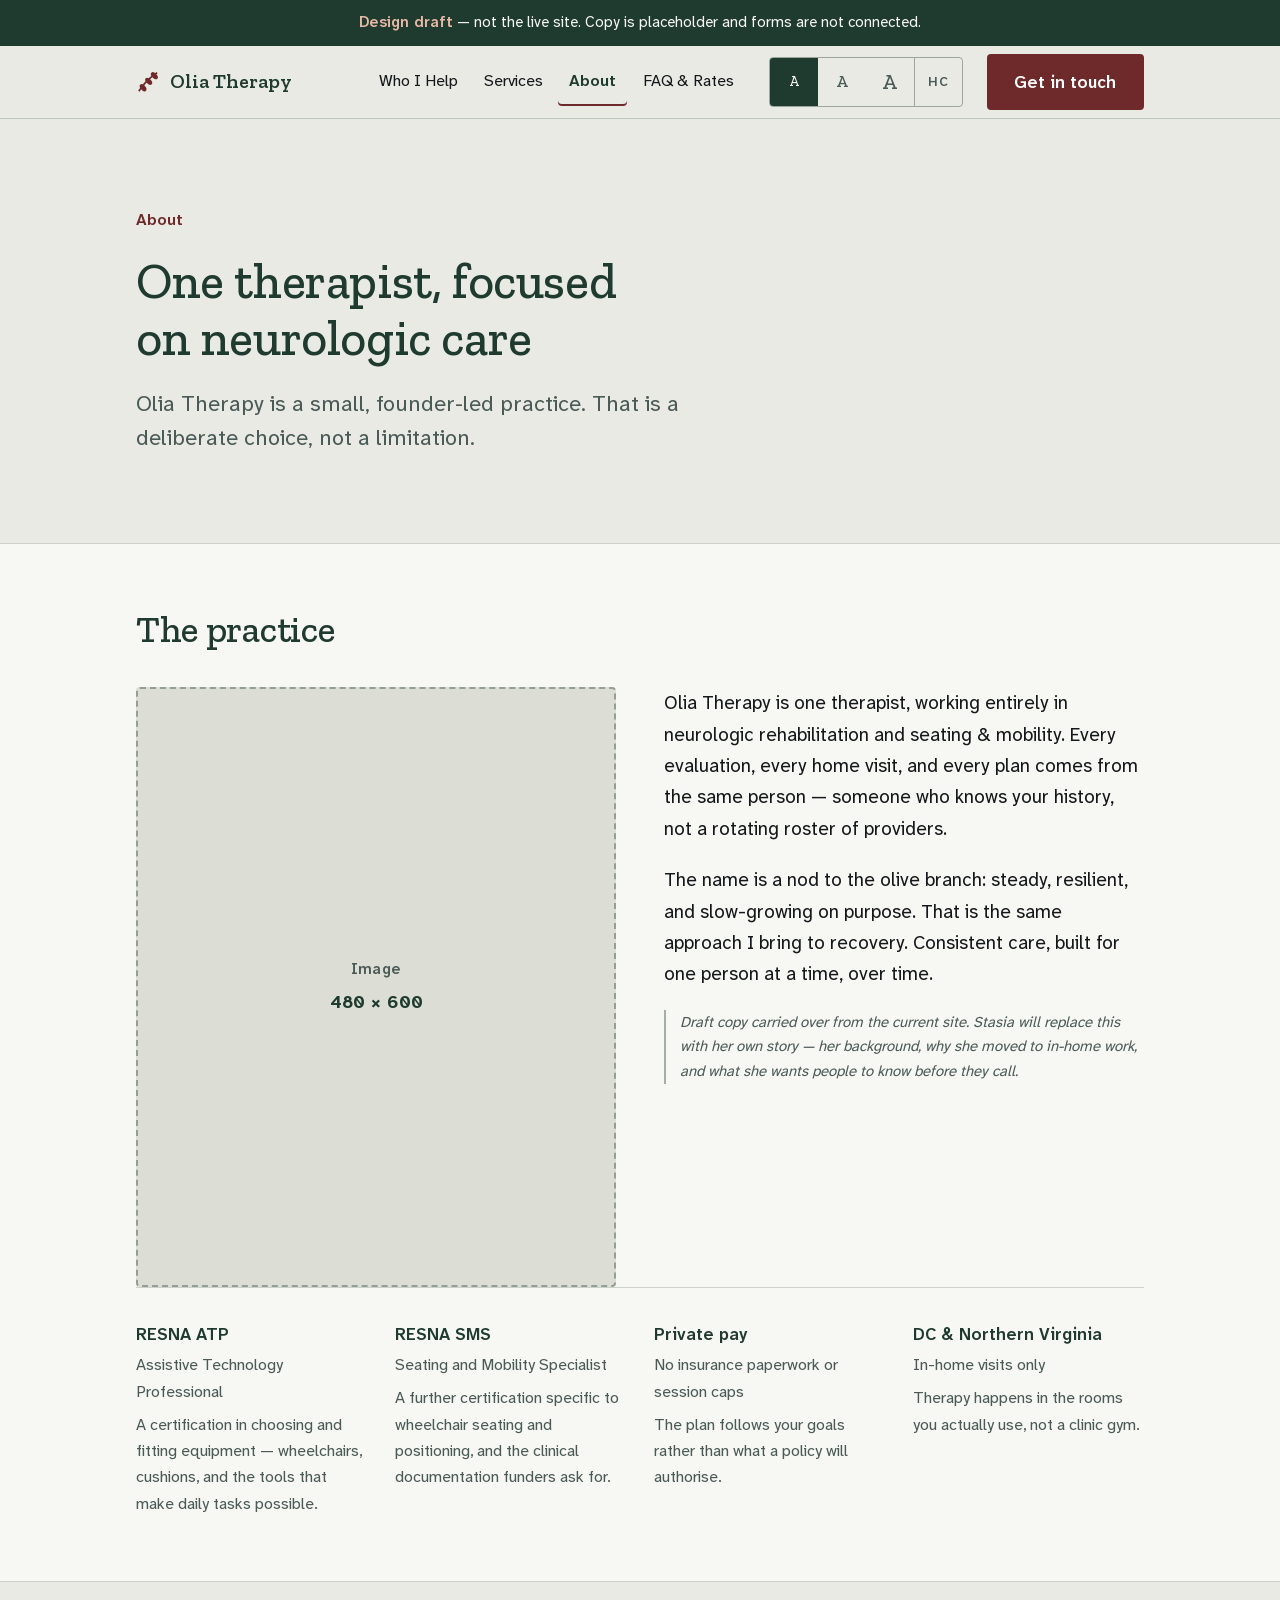
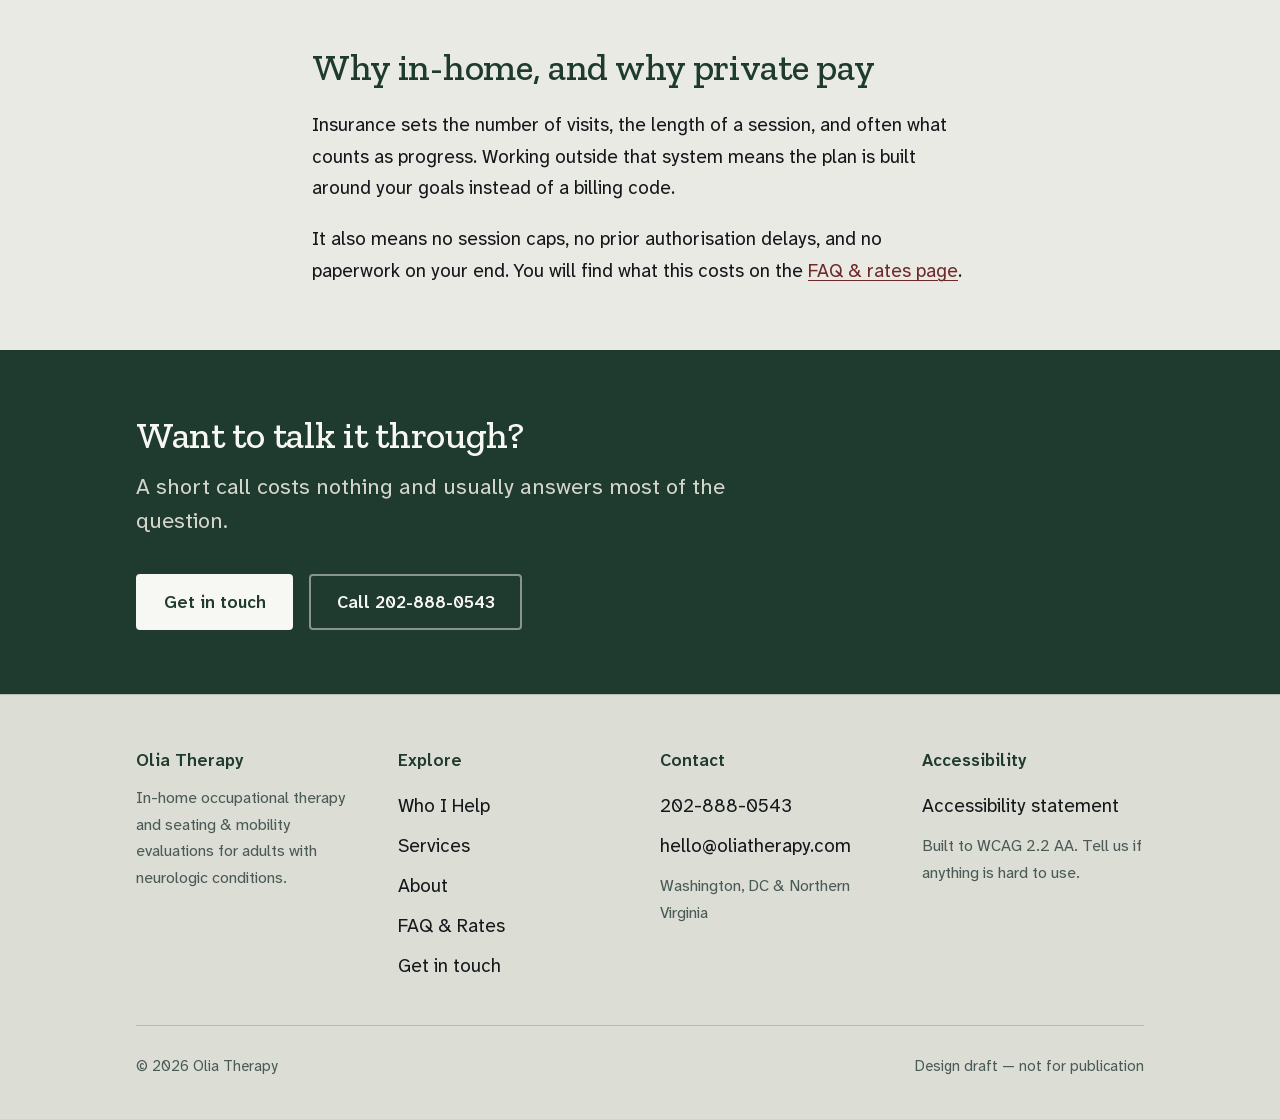
==== commit 1c9ba239: "Content audit: de-duplicate and trim Scanned all seven pages for repeated and unnecessary content. T" ====
--- a/about.html
+++ b/about.html
@@ -123,6 +123,9 @@
 
   <section class="band-surface">
     <div class="wrap">
+      <div class="section-head">
+        <h2>The practice</h2>
+      </div>
       <div class="grid-2" style="align-items:start">
         <div class="img-placeholder portrait" data-ratio data-ph>
           <span class="ph-label">Image</span>
@@ -171,29 +174,6 @@
     </div>
   </section>
 
-  <section>
-    <div class="wrap">
-      <div class="section-head">
-        <h2>What clients say</h2>
-        <p class="lede">Three short quotes belong here, from people who agreed to be quoted.</p>
-      </div>
-      <div class="quote-grid">
-        <div class="quote quote-empty">
-          <p class="quote-body">A quote about getting a specific task back &mdash; showering alone, cooking again, getting out to the car.</p>
-          <p class="quote-attrib">First name, city</p>
-        </div>
-        <div class="quote quote-empty">
-          <p class="quote-body">A quote from a spouse or adult child about what changed at home for the whole household.</p>
-          <p class="quote-attrib">First name, city</p>
-        </div>
-        <div class="quote quote-empty">
-          <p class="quote-body">A quote about the seating and mobility side &mdash; comfort, pain, or equipment that finally fit.</p>
-          <p class="quote-attrib">First name, city</p>
-        </div>
-      </div>
-      <p class="draft-note" style="margin-top:1.75rem">Get written permission before publishing any of these, and use first names only. If there are none yet, delete this section rather than filling it with anything invented &mdash; an empty section is better than a quote nobody said.</p>
-    </div>
-  </section>
 
   <section class="band-deep">
     <div class="wrap">
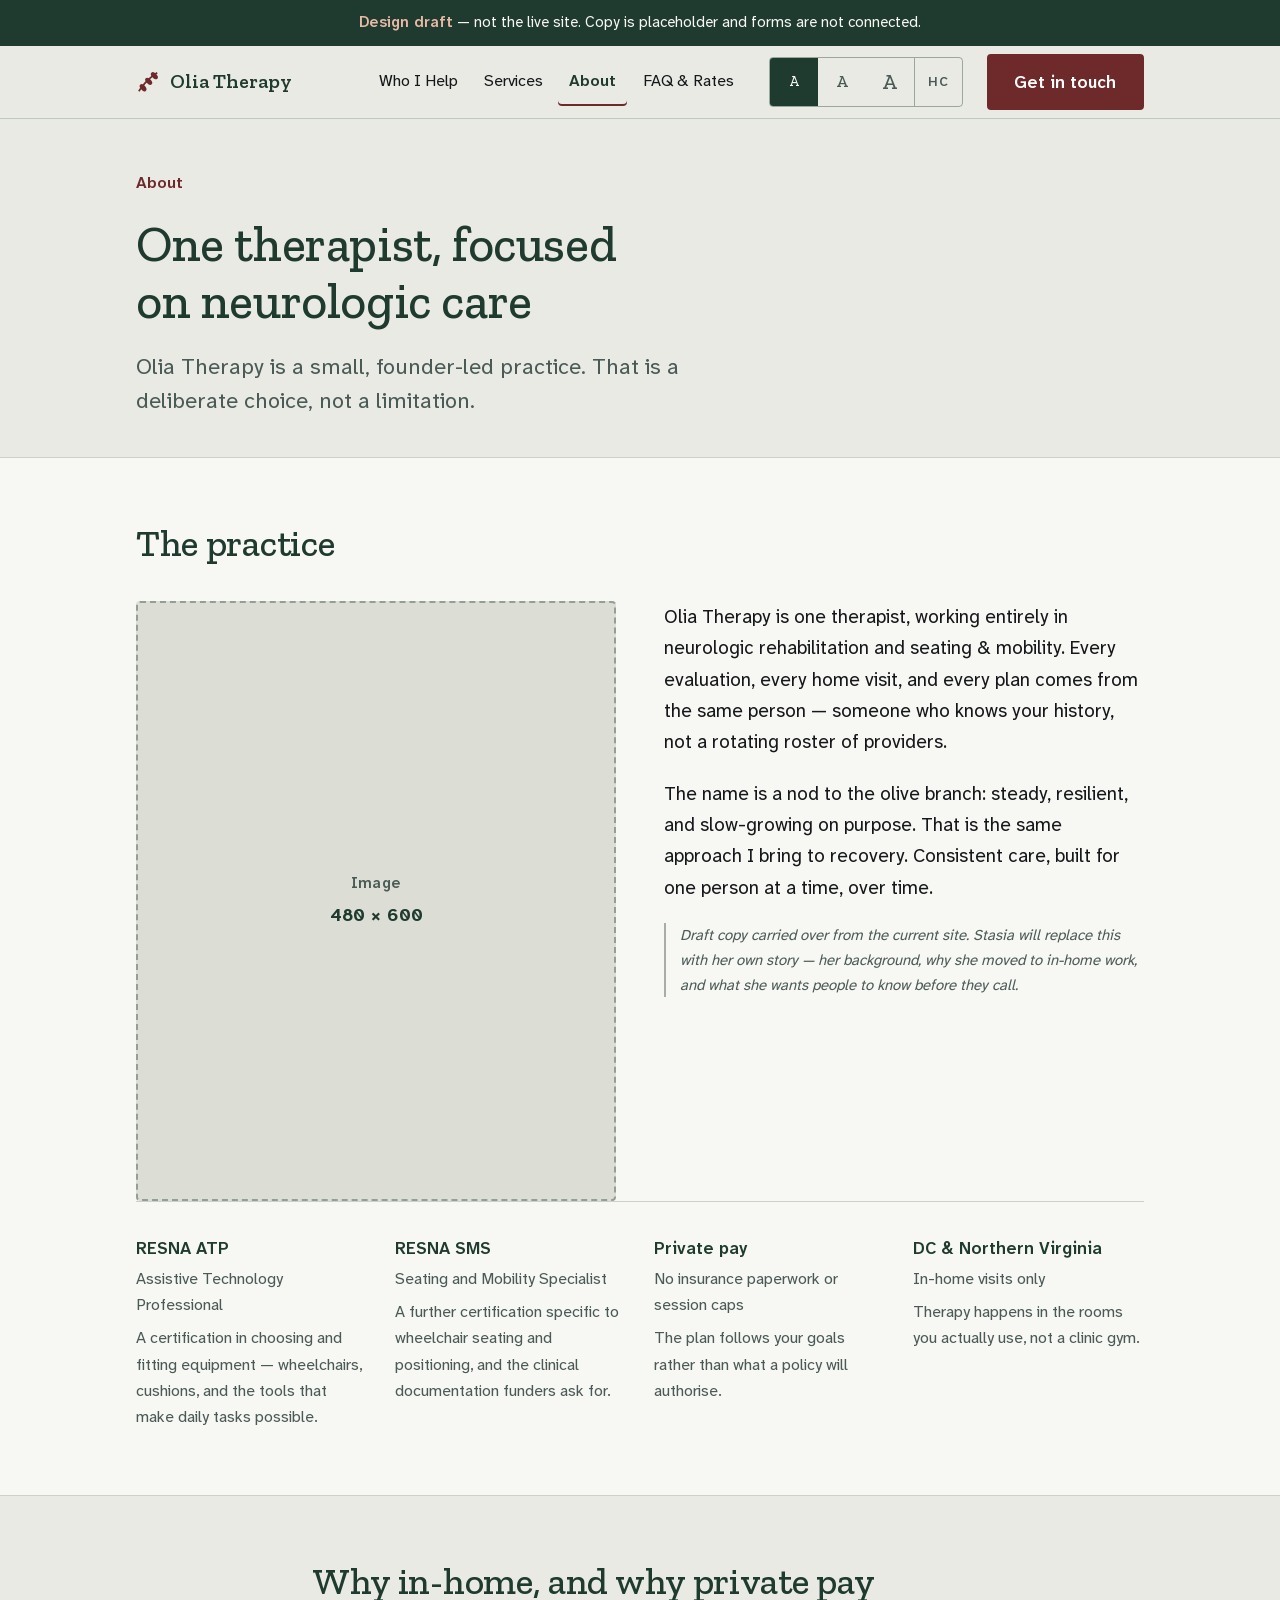
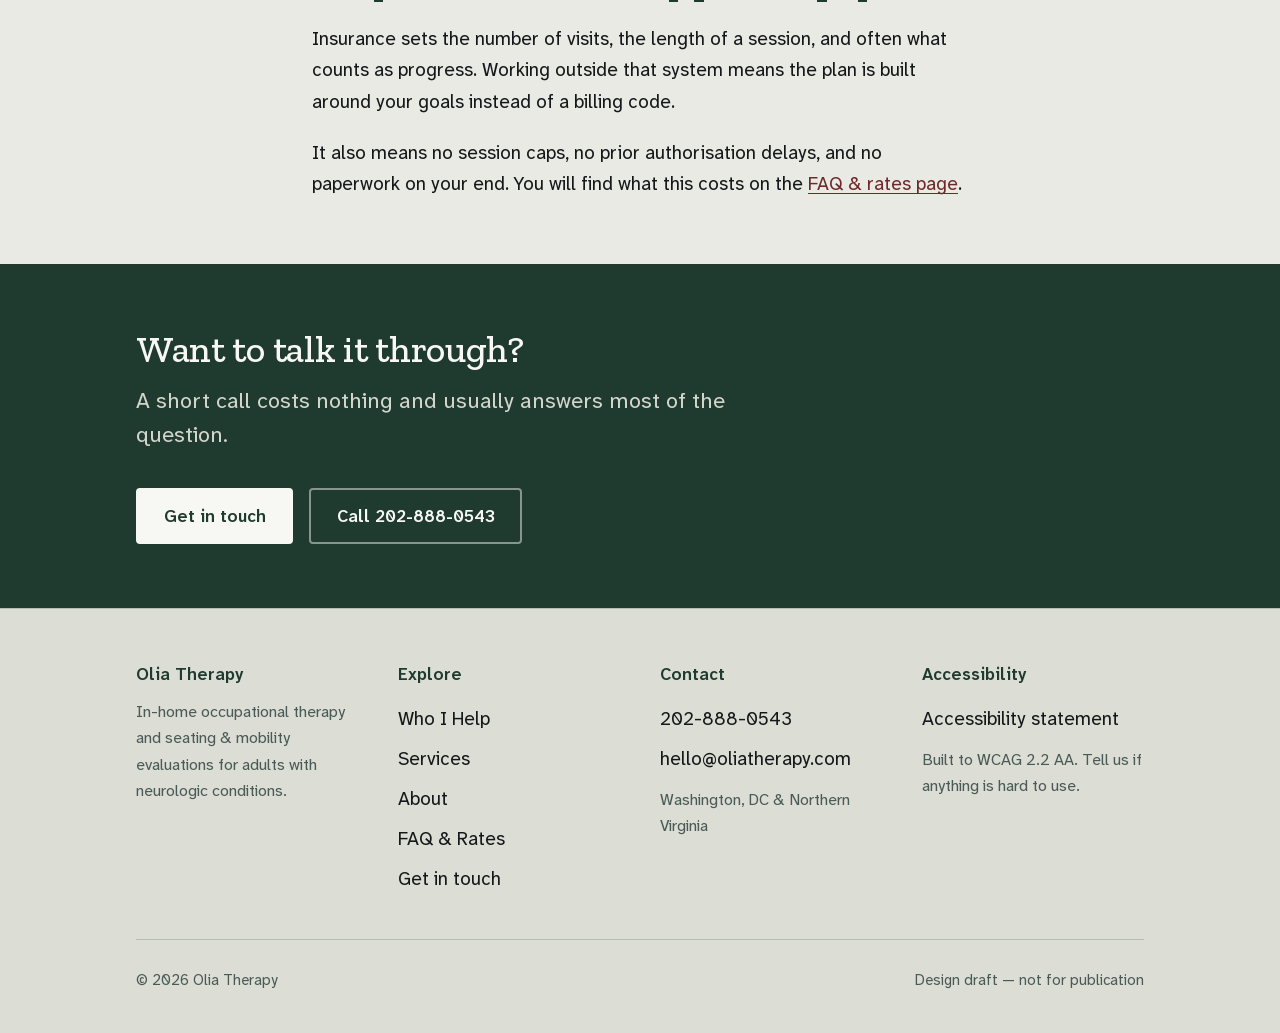
==== commit 5102dd6b: "Trim space only where it was doing no work Measured before changing anything. Site-wide padding was " ====
--- a/about.html
+++ b/about.html
@@ -111,7 +111,7 @@
 
 <main id="main">
 
-  <section class="hero">
+  <section class="page-head">
     <div class="wrap">
       <div class="stack" style="max-width:52rem">
         <p class="eyebrow">About</p>
--- a/assets/css/site.css
+++ b/assets/css/site.css
@@ -156,6 +156,13 @@
 .wrap-narrow { max-width: 46rem; }
 section { padding-block: var(--section-y); }
 .section-tight { padding-block: clamp(1.75rem, 3vw, 2.5rem); }
+
+/* Where two sections share a background there is no colour change to mark the
+   seam, so the gap is the whole separator — but it needs less than the space
+   that reads correctly either side of a band transition. */
+main > section:not([class*="band"]) + section:not([class*="band"]) {
+  padding-top: clamp(1.75rem, 3vw, 2.5rem);
+}
 .band-surface { background: var(--surface); border-block: 1px solid var(--line); }
 .band-sunk    { background: var(--sunk); }
 .band-deep    { background: var(--deep); color: var(--on-deep); }
@@ -330,6 +337,10 @@
 
 /* ---------- hero ---------- */
 .hero { padding-block: clamp(3rem, 7vw, 5.5rem); }
+
+/* Interior pages open with a title and a line of lede — they do not need the
+   home hero's proportions, which are sized for an image and two buttons. */
+.page-head { padding-block: clamp(2.25rem, 4vw, 3.25rem) clamp(1.75rem, 3vw, 2.5rem); }
 .hero-grid { display: grid; grid-template-columns: 1.1fr 0.9fr; gap: clamp(2rem, 5vw, 4rem); align-items: center; }
 .hero-copy { display: flex; flex-direction: column; gap: 1.6rem; align-items: flex-start; }
 .hero-art { width: 100%; height: auto; }
